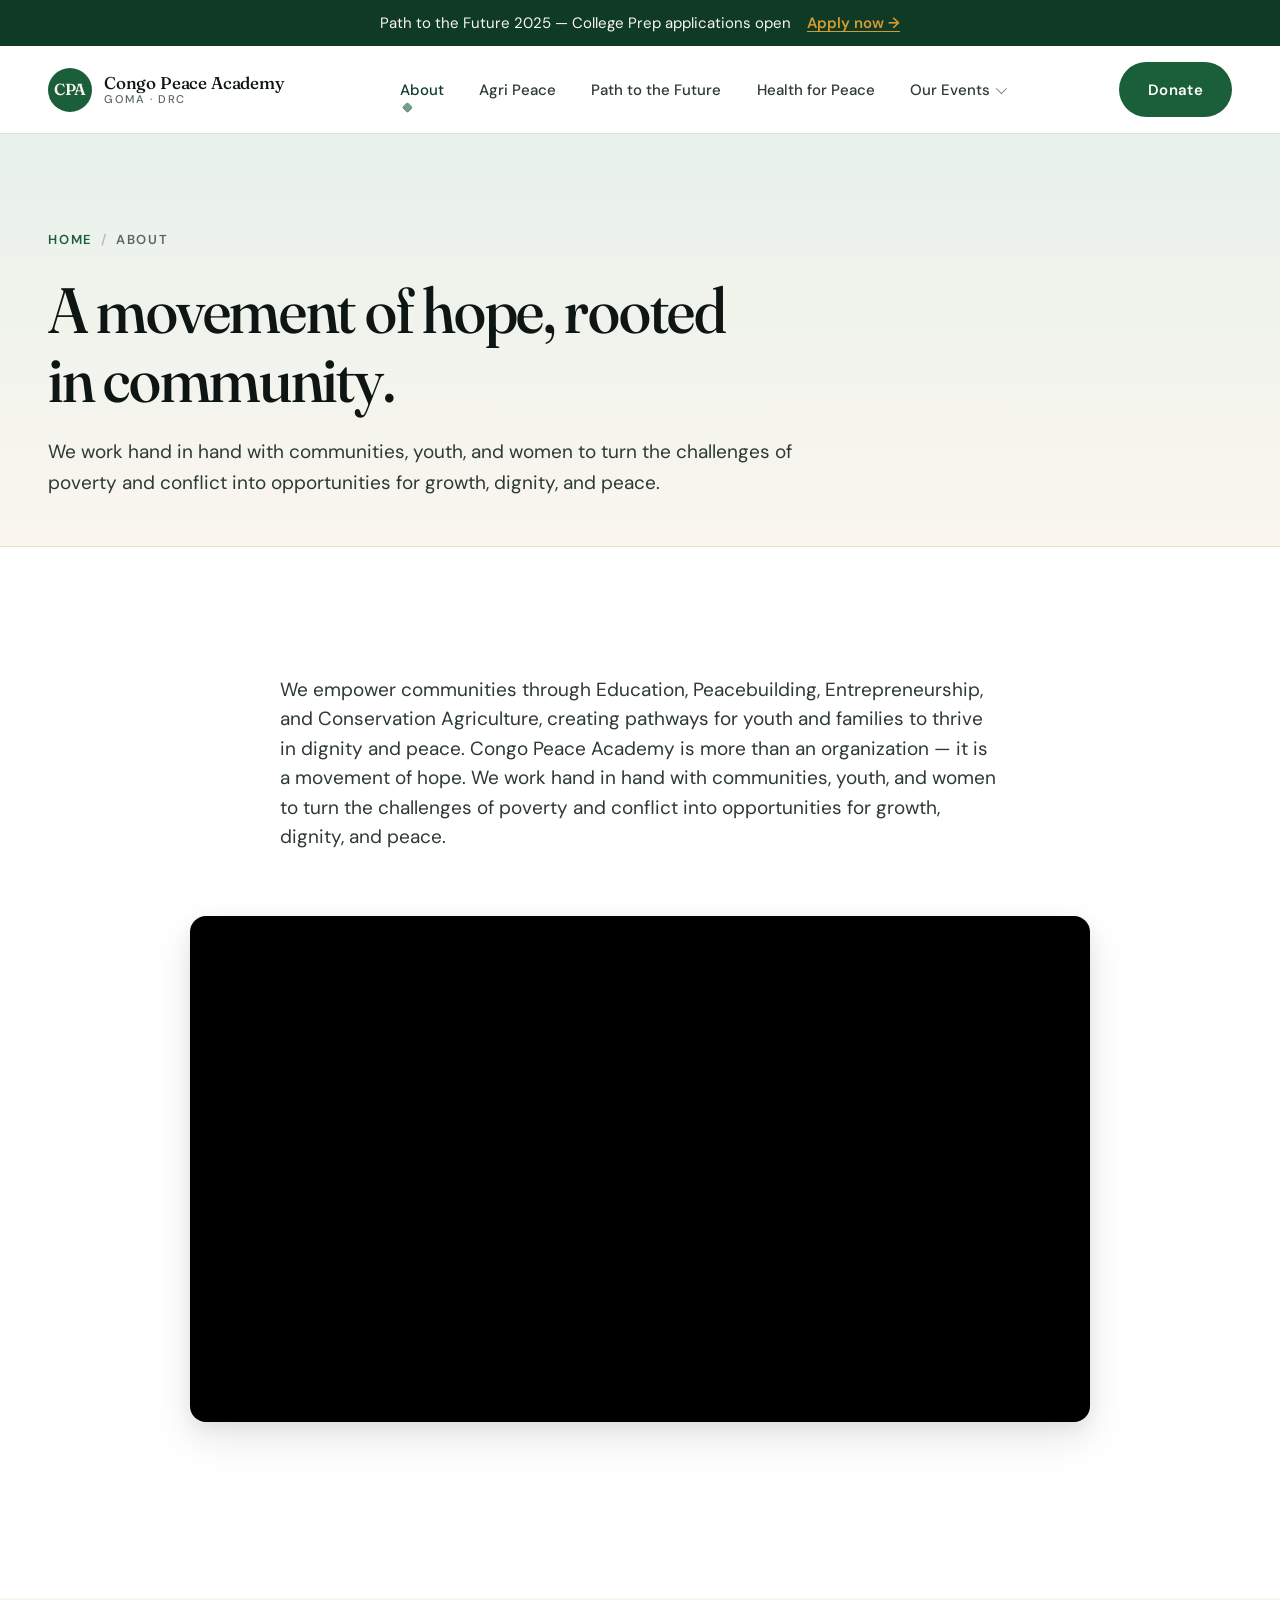
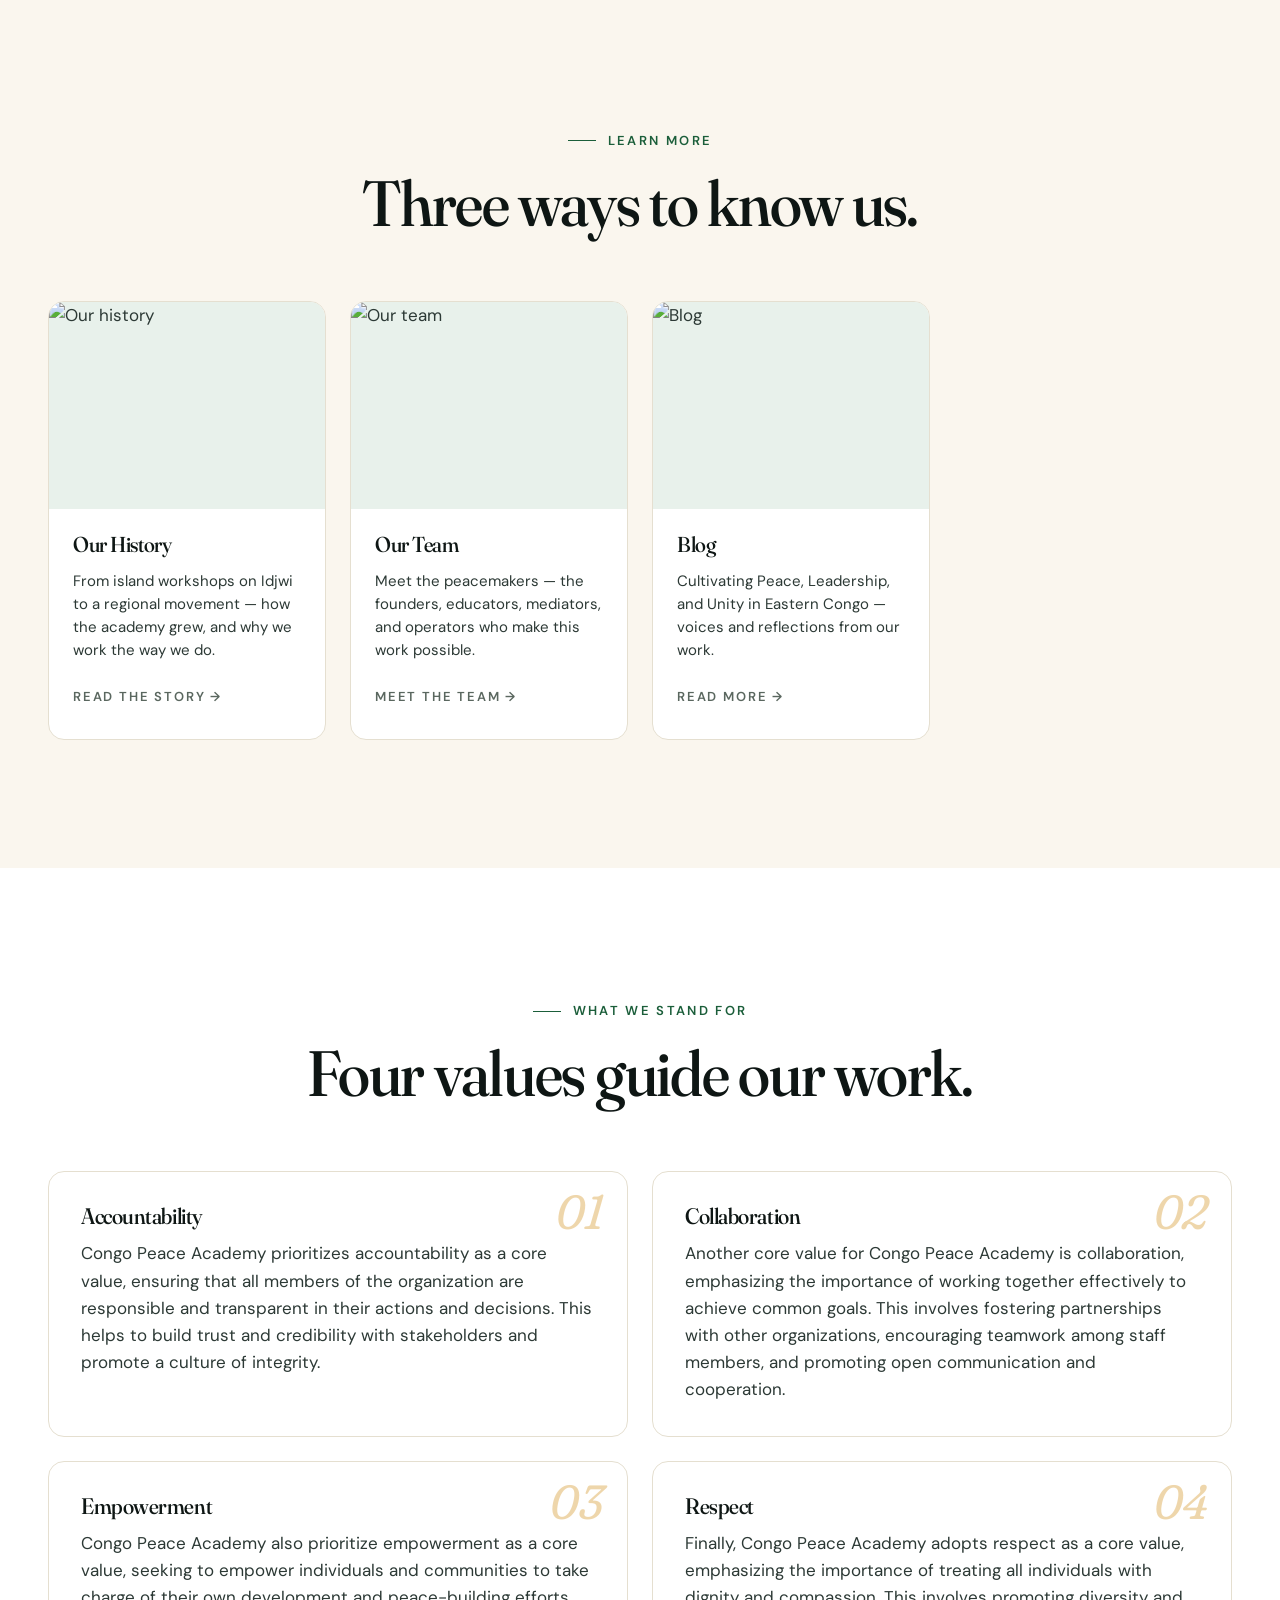
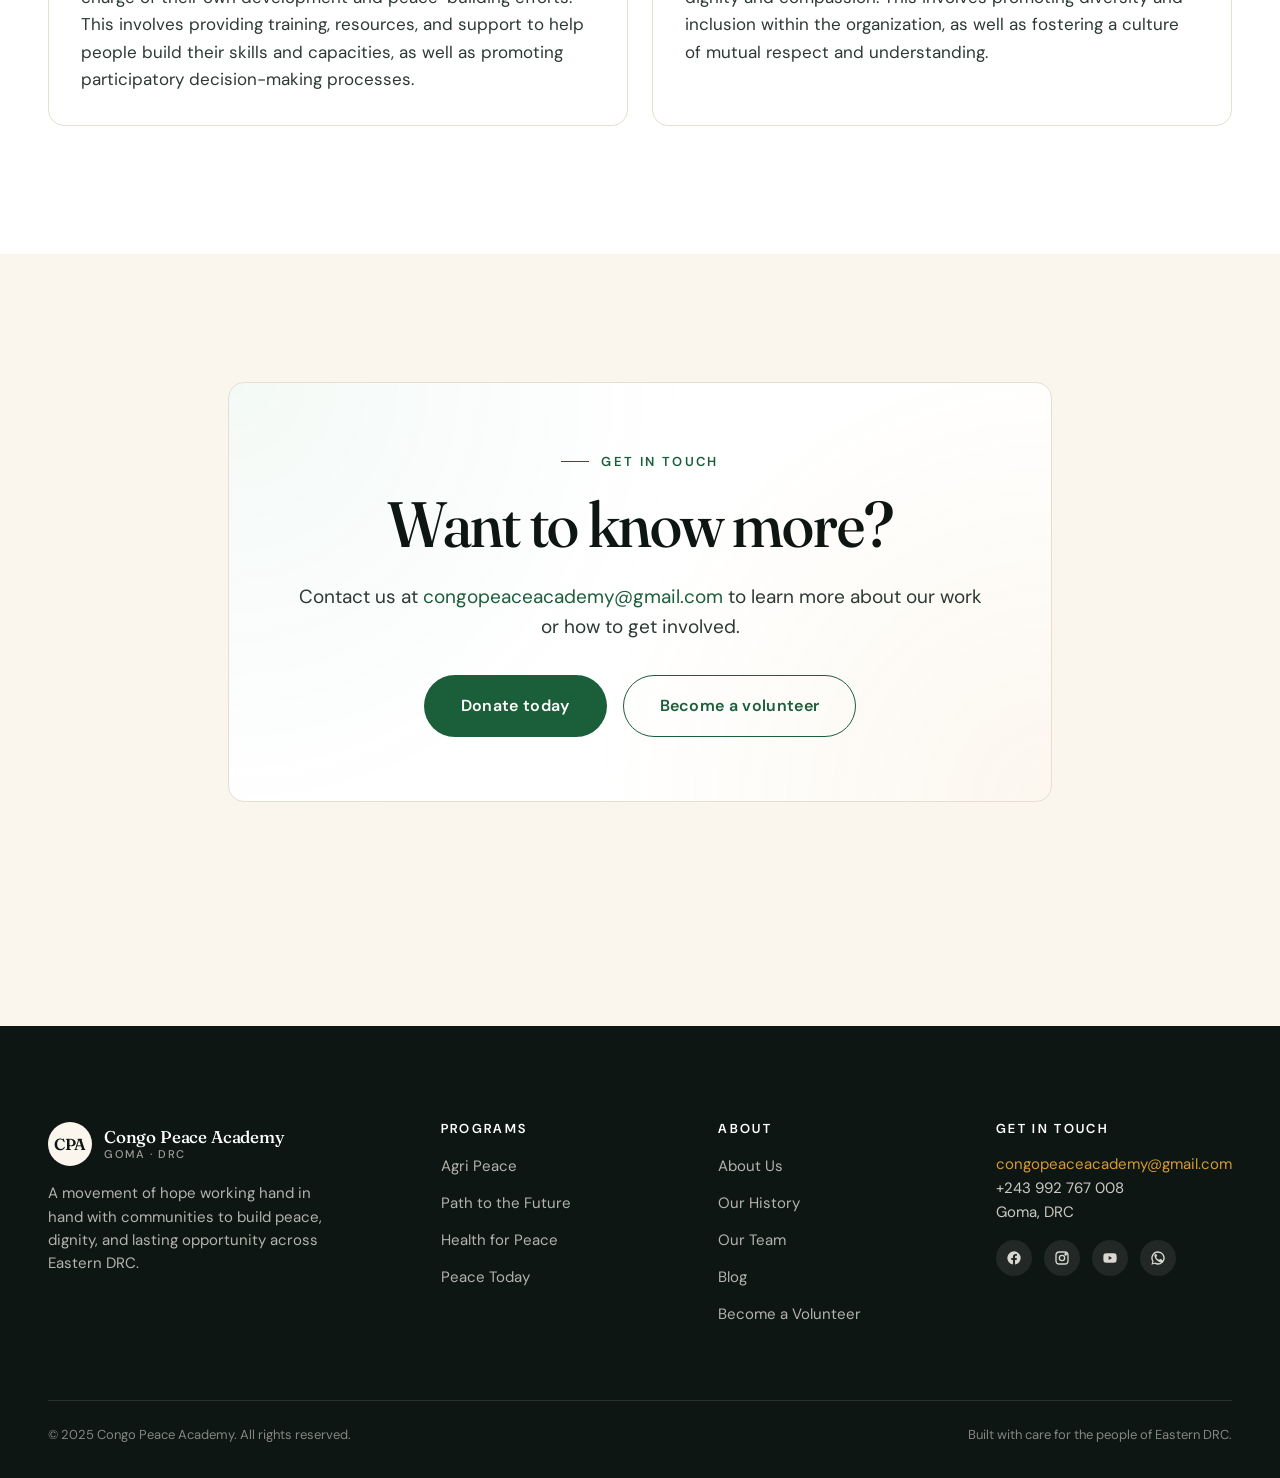
==== about/index.html @ 5befbde0 "Initial site — Congo Peace Academy 11 static HTML pages with shared design system inspired by Bridge" ====
<!DOCTYPE html>
<html lang="en">
<head>
  <meta charset="UTF-8" />
  <meta name="viewport" content="width=device-width, initial-scale=1.0" />
  <title>About — Congo Peace Academy</title>
  <meta name="description" content="Who we are: a movement of hope working hand in hand with communities in Eastern DRC." />
  <meta name="theme-color" content="#0F3B26" />

  <link rel="preconnect" href="https://fonts.googleapis.com" />
  <link rel="preconnect" href="https://fonts.gstatic.com" crossorigin />
  <link href="https://fonts.googleapis.com/css2?family=Fraunces:ital,opsz,wght,SOFT@0,9..144,300..900,30..100;1,9..144,300..900,30..100&family=DM+Sans:opsz,wght@9..40,400;9..40,500;9..40,600;9..40,700&display=swap" rel="stylesheet" />

  <link rel="stylesheet" href="../assets/css/style.css" />
  <link rel="icon" type="image/svg+xml" href="../assets/images/favicon.svg" />
</head>
<body>

<a href="#main" class="skip-link">Skip to main content</a>

<div class="banner">
  <div class="container banner-content">
    <span>Path to the Future 2025 — College Prep applications open</span>
    <a href="../path-to-the-future.html">Apply now →</a>
  </div>
</div>

<header class="site-header">
  <div class="container">
    <nav class="nav" aria-label="Primary">
      <a href="../index.html" class="brand" aria-label="Congo Peace Academy home">
        <span class="brand-mark" aria-hidden="true">CPA</span>
        <span class="brand-text">
          Congo Peace Academy
          <span class="brand-text-sub">Goma · DRC</span>
        </span>
      </a>

      <button class="nav-toggle" aria-label="Toggle navigation" aria-expanded="false" aria-controls="nav-list">
        <span class="nav-toggle-bar" aria-hidden="true"></span>
      </button>

      <ul class="nav-list" id="nav-list">
        <li class="nav-item has-sub">
          <a class="nav-link" href="index.html" aria-haspopup="true" aria-current="page">About</a>
          <ul class="subnav">
            <li><a class="subnav-link" href="index.html">About Us</a></li>
            <li><a class="subnav-link" href="our-history.html">Our History</a></li>
            <li><a class="subnav-link" href="our-team.html">Our Team</a></li>
            <li><a class="subnav-link" href="blog.html">Blog</a></li>
          </ul>
        </li>
        <li class="nav-item"><a class="nav-link" href="../agri-peace.html">Agri Peace</a></li>
        <li class="nav-item"><a class="nav-link" href="../path-to-the-future.html">Path to the Future</a></li>
        <li class="nav-item"><a class="nav-link" href="../health-for-peace.html">Health for Peace</a></li>
        <li class="nav-item has-sub">
          <a class="nav-link" href="../our-events/index.html" aria-haspopup="true">Our Events</a>
          <ul class="subnav">
            <li><a class="subnav-link" href="../our-events/index.html">All Events</a></li>
            <li><a class="subnav-link" href="../our-events/peace-today.html">Peace Today</a></li>
            <li><a class="subnav-link" href="../our-events/become-volunteers.html">Become Volunteers</a></li>
          </ul>
        </li>
      </ul>

      <div class="nav-actions">
        <a class="btn btn-primary" href="https://donorbox.org/congo-peace-academy-1-3?default_interval=o" target="_blank" rel="noopener">Donate</a>
      </div>
    </nav>
  </div>
</header>

<main id="main">

  <section class="page-hero">
    <div class="container">
      <div class="breadcrumb reveal">
        <a href="../index.html">Home</a><span class="breadcrumb-sep">/</span><span>About</span>
      </div>
      <h1 class="reveal">A movement of hope, rooted in community.</h1>
      <p class="reveal">We work hand in hand with communities, youth, and women to turn the challenges of poverty and conflict into opportunities for growth, dignity, and peace.</p>
    </div>
  </section>

  <section class="bg-paper">
    <div class="container">
      <div class="container-text">
        <p class="lede reveal">
          We empower communities through Education, Peacebuilding, Entrepreneurship, and Conservation Agriculture, creating pathways for youth and families to thrive in dignity and peace. Congo Peace Academy is more than an organization — it is a movement of hope. We work hand in hand with communities, youth, and women to turn the challenges of poverty and conflict into opportunities for growth, dignity, and peace.
        </p>
      </div>

      <div class="video-frame reveal" style="margin-top:var(--space-8)">
        <iframe
          src="https://www.youtube.com/embed/MttB6E2pA8Y"
          title="Congo Peace Academy"
          allow="accelerometer; autoplay; clipboard-write; encrypted-media; gyroscope; picture-in-picture"
          allowfullscreen
          loading="lazy"></iframe>
      </div>
    </div>
  </section>

  <!-- About sub-page cards -->
  <section class="bg-cream">
    <div class="container">
      <div class="section-header center reveal">
        <span class="eyebrow">Learn more</span>
        <h2>Three ways to know us.</h2>
      </div>

      <div class="programs">
        <a class="program-card reveal" href="our-history.html">
          <div class="program-media">
            <img src="https://lh3.googleusercontent.com/sitesv/[base64]w1280" alt="Our history" loading="lazy" />
          </div>
          <div class="program-body">
            <h3 class="program-title">Our History</h3>
            <p class="program-desc">From island workshops on Idjwi to a regional movement — how the academy grew, and why we work the way we do.</p>
            <span class="program-arrow">Read the story →</span>
          </div>
        </a>

        <a class="program-card reveal" href="our-team.html">
          <div class="program-media">
            <img src="https://lh3.googleusercontent.com/sitesv/[base64]w1280" alt="Our team" loading="lazy" />
          </div>
          <div class="program-body">
            <h3 class="program-title">Our Team</h3>
            <p class="program-desc">Meet the peacemakers — the founders, educators, mediators, and operators who make this work possible.</p>
            <span class="program-arrow">Meet the team →</span>
          </div>
        </a>

        <a class="program-card reveal" href="blog.html">
          <div class="program-media">
            <img src="https://lh3.googleusercontent.com/sitesv/[base64]w1280" alt="Blog" loading="lazy" />
          </div>
          <div class="program-body">
            <h3 class="program-title">Blog</h3>
            <p class="program-desc">Cultivating Peace, Leadership, and Unity in Eastern Congo — voices and reflections from our work.</p>
            <span class="program-arrow">Read more →</span>
          </div>
        </a>
      </div>
    </div>
  </section>

  <!-- Values -->
  <section class="bg-paper">
    <div class="container">
      <div class="section-header center reveal">
        <span class="eyebrow">What we stand for</span>
        <h2>Four values guide our work.</h2>
      </div>

      <div class="values">
        <div class="value-card reveal">
          <div class="value-num">01</div>
          <h3 class="value-title">Accountability</h3>
          <p>Congo Peace Academy prioritizes accountability as a core value, ensuring that all members of the organization are responsible and transparent in their actions and decisions. This helps to build trust and credibility with stakeholders and promote a culture of integrity.</p>
        </div>
        <div class="value-card reveal">
          <div class="value-num">02</div>
          <h3 class="value-title">Collaboration</h3>
          <p>Another core value for Congo Peace Academy is collaboration, emphasizing the importance of working together effectively to achieve common goals. This involves fostering partnerships with other organizations, encouraging teamwork among staff members, and promoting open communication and cooperation.</p>
        </div>
        <div class="value-card reveal">
          <div class="value-num">03</div>
          <h3 class="value-title">Empowerment</h3>
          <p>Congo Peace Academy also prioritize empowerment as a core value, seeking to empower individuals and communities to take charge of their own development and peace-building efforts. This involves providing training, resources, and support to help people build their skills and capacities, as well as promoting participatory decision-making processes.</p>
        </div>
        <div class="value-card reveal">
          <div class="value-num">04</div>
          <h3 class="value-title">Respect</h3>
          <p>Finally, Congo Peace Academy adopts respect as a core value, emphasizing the importance of treating all individuals with dignity and compassion. This involves promoting diversity and inclusion within the organization, as well as fostering a culture of mutual respect and understanding.</p>
        </div>
      </div>
    </div>
  </section>

  <section class="bg-cream">
    <div class="container container-narrow">
      <div class="cta-band reveal">
        <span class="eyebrow">Get in touch</span>
        <h2>Want to know more?</h2>
        <p>Contact us at <a href="mailto:congopeaceacademy@gmail.com">congopeaceacademy@gmail.com</a> to learn more about our work or how to get involved.</p>
        <div class="hero-actions" style="justify-content:center">
          <a class="btn btn-primary btn-lg" href="https://donorbox.org/congo-peace-academy-1-3?default_interval=o" target="_blank" rel="noopener">Donate today</a>
          <a class="btn btn-outline btn-lg" href="../our-events/become-volunteers.html">Become a volunteer</a>
        </div>
      </div>
    </div>
  </section>

</main>

<footer class="site-footer">
  <div class="container">
    <div class="footer-grid">
      <div class="footer-brand">
        <div class="brand" style="color:var(--paper)">
          <span class="brand-mark" aria-hidden="true">CPA</span>
          <span class="brand-text">
            Congo Peace Academy
            <span class="brand-text-sub" style="color:rgba(250,246,238,0.6)">Goma · DRC</span>
          </span>
        </div>
        <p>A movement of hope working hand in hand with communities to build peace, dignity, and lasting opportunity across Eastern DRC.</p>
      </div>
      <div>
        <h4>Programs</h4>
        <ul class="footer-list">
          <li><a href="../agri-peace.html">Agri Peace</a></li>
          <li><a href="../path-to-the-future.html">Path to the Future</a></li>
          <li><a href="../health-for-peace.html">Health for Peace</a></li>
          <li><a href="../our-events/peace-today.html">Peace Today</a></li>
        </ul>
      </div>
      <div>
        <h4>About</h4>
        <ul class="footer-list">
          <li><a href="index.html">About Us</a></li>
          <li><a href="our-history.html">Our History</a></li>
          <li><a href="our-team.html">Our Team</a></li>
          <li><a href="blog.html">Blog</a></li>
          <li><a href="../our-events/become-volunteers.html">Become a Volunteer</a></li>
        </ul>
      </div>
      <div>
        <h4>Get in touch</h4>
        <div class="footer-contact">
          <p style="color:rgba(250,246,238,0.8);max-width:none;margin-bottom:1rem">
            <a href="mailto:congopeaceacademy@gmail.com">congopeaceacademy@gmail.com</a><br />
            +243 992 767 008<br />
            Goma, DRC
          </p>
        </div>
        <div class="socials">
          <a href="https://web.facebook.com/congopeaceacademy" target="_blank" rel="noopener" aria-label="Facebook"><svg viewBox="0 0 24 24" fill="currentColor"><path d="M22 12a10 10 0 1 0-11.56 9.88v-6.99H7.9V12h2.54V9.8c0-2.51 1.49-3.89 3.78-3.89 1.09 0 2.24.2 2.24.2v2.46h-1.26c-1.24 0-1.63.77-1.63 1.56V12h2.77l-.44 2.89h-2.33v6.99A10 10 0 0 0 22 12z"/></svg></a>
          <a href="https://www.instagram.com/congopeaceacademy/" target="_blank" rel="noopener" aria-label="Instagram"><svg viewBox="0 0 24 24" fill="none" stroke="currentColor" stroke-width="2"><rect x="3" y="3" width="18" height="18" rx="5"/><circle cx="12" cy="12" r="4"/><circle cx="17.5" cy="6.5" r="1" fill="currentColor"/></svg></a>
          <a href="https://youtu.be/6_g-ZvBbn6o" target="_blank" rel="noopener" aria-label="YouTube"><svg viewBox="0 0 24 24" fill="currentColor"><path d="M21.58 7.19a2.5 2.5 0 0 0-1.76-1.77C18.25 5 12 5 12 5s-6.25 0-7.82.42A2.5 2.5 0 0 0 2.42 7.2 26.06 26.06 0 0 0 2 12a26.06 26.06 0 0 0 .42 4.81 2.5 2.5 0 0 0 1.76 1.77C5.75 19 12 19 12 19s6.25 0 7.82-.42a2.5 2.5 0 0 0 1.76-1.77A26.06 26.06 0 0 0 22 12a26.06 26.06 0 0 0-.42-4.81zM10 15.02V8.98L15.2 12 10 15.02z"/></svg></a>
          <a href="https://chat.whatsapp.com/JzBHcnJe77zBzk28pUauEM" target="_blank" rel="noopener" aria-label="WhatsApp"><svg viewBox="0 0 24 24" fill="currentColor"><path d="M17.5 14.4l-2-1c-.3-.1-.5-.1-.7.1l-.9 1.1c-.2.2-.4.3-.7.1a8 8 0 0 1-3.9-3.9c-.2-.3-.1-.5.1-.7l1.1-.9c.2-.2.2-.4.1-.7l-1-2c-.1-.3-.5-.5-.8-.4l-1.8.6c-.3.1-.5.4-.5.7.1 3 1.5 5.8 3.7 8 2.2 2.2 5 3.6 8 3.7.3 0 .6-.2.7-.5l.6-1.8c.1-.3-.1-.7-.4-.8z"/><path d="M12 2A10 10 0 0 0 3.5 17.3L2 22l4.8-1.5A10 10 0 1 0 12 2zm0 18a8 8 0 0 1-4.1-1.1l-.3-.2-3.1 1 1-3-.2-.3A8 8 0 1 1 12 20z"/></svg></a>
        </div>
      </div>
    </div>
    <div class="footer-bottom">
      <span>© 2025 Congo Peace Academy. All rights reserved.</span>
      <span>Built with care for the people of Eastern DRC.</span>
    </div>
  </div>
</footer>

<script src="../assets/js/main.js"></script>
</body>
</html>
---- assets/css/style.css ----
/* =====================================================================
   Congo Peace Academy — Design System
   ===================================================================== */

:root {
  /* Brand colors — forest greens grounded in CPA's identity, with warm amber accent */
  --green-deep: #0F3B26;
  --green: #1B5E3A;
  --green-mid: #2A7A4F;
  --green-bright: #3FA06A;
  --green-soft: #E8F1EB;

  --amber: #D69A30;
  --amber-deep: #A87324;
  --amber-soft: #FAEFD7;

  --red-flag: #B71C1C;     /* DRC flag red, used sparingly */
  --blue-flag: #0E5BA8;    /* DRC flag blue, used sparingly */

  --cream: #FAF6EE;
  --paper: #FFFFFF;
  --ink: #0E1614;
  --slate-900: #1F2724;
  --slate-700: #2C3935;
  --slate-500: #5A675F;
  --slate-400: #7E8B82;
  --slate-300: #B5BCB5;
  --border: #E5DFD0;
  --border-soft: #EFEBE0;

  /* Typography */
  --font-display: "Fraunces", "Source Serif Pro", Georgia, serif;
  --font-body: "DM Sans", "Inter", system-ui, -apple-system, sans-serif;
  --font-mono: "JetBrains Mono", "SFMono-Regular", Consolas, monospace;

  /* Type scale */
  --fs-mega: clamp(3rem, 7vw, 6.5rem);
  --fs-display: clamp(2.25rem, 5vw, 4.5rem);
  --fs-h1: clamp(2rem, 4vw, 3.25rem);
  --fs-h2: clamp(1.625rem, 3vw, 2.5rem);
  --fs-h3: clamp(1.25rem, 2vw, 1.625rem);
  --fs-h4: 1.125rem;
  --fs-body-lg: 1.1875rem;
  --fs-body: 1.0625rem;
  --fs-small: 0.9375rem;
  --fs-tiny: 0.8125rem;

  /* Spacing */
  --space-1: 0.25rem;
  --space-2: 0.5rem;
  --space-3: 0.75rem;
  --space-4: 1rem;
  --space-5: 1.5rem;
  --space-6: 2rem;
  --space-7: 3rem;
  --space-8: 4rem;
  --space-9: 6rem;
  --space-10: 8rem;

  /* Layout */
  --container-max: 1280px;
  --container-narrow: 920px;
  --container-text: 720px;

  /* Effects */
  --radius-sm: 4px;
  --radius: 8px;
  --radius-lg: 16px;
  --radius-pill: 999px;

  --shadow-sm: 0 1px 2px rgba(15, 22, 20, 0.04), 0 1px 3px rgba(15, 22, 20, 0.06);
  --shadow: 0 4px 12px rgba(15, 22, 20, 0.06), 0 2px 4px rgba(15, 22, 20, 0.04);
  --shadow-lg: 0 16px 40px rgba(15, 22, 20, 0.10), 0 6px 16px rgba(15, 22, 20, 0.06);

  --ease: cubic-bezier(0.22, 1, 0.36, 1);
  --ease-snappy: cubic-bezier(0.4, 0, 0.2, 1);
}

/* =====================================================================
   Reset & base
   ===================================================================== */
*, *::before, *::after { box-sizing: border-box; }

html {
  scroll-behavior: smooth;
  -webkit-text-size-adjust: 100%;
}

body {
  margin: 0;
  font-family: var(--font-body);
  font-size: var(--fs-body);
  line-height: 1.6;
  color: var(--slate-700);
  background: var(--cream);
  -webkit-font-smoothing: antialiased;
  -moz-osx-font-smoothing: grayscale;
  text-rendering: optimizeLegibility;
}

img, video {
  max-width: 100%;
  height: auto;
  display: block;
}

a {
  color: var(--green);
  text-decoration: none;
  transition: color 200ms var(--ease);
}
a:hover { color: var(--green-deep); }

button {
  font-family: inherit;
  cursor: pointer;
  border: none;
  background: none;
  padding: 0;
}

::selection {
  background: var(--green);
  color: var(--cream);
}

/* =====================================================================
   Typography
   ===================================================================== */
h1, h2, h3, h4, h5, h6 {
  font-family: var(--font-display);
  font-weight: 500;
  font-variation-settings: "opsz" 96, "SOFT" 30;
  color: var(--ink);
  line-height: 1.08;
  letter-spacing: -0.02em;
  margin: 0 0 var(--space-5);
}

h1 { font-size: var(--fs-h1); }
h2 { font-size: var(--fs-h2); }
h3 { font-size: var(--fs-h3); letter-spacing: -0.015em; }
h4 { font-size: var(--fs-h4); letter-spacing: -0.01em; font-weight: 600; }

p {
  margin: 0 0 1.25em;
  max-width: 68ch;
}

.display {
  font-family: var(--font-display);
  font-size: var(--fs-display);
  font-weight: 400;
  font-variation-settings: "opsz" 144, "SOFT" 30;
  line-height: 1.02;
  letter-spacing: -0.03em;
  color: var(--ink);
}

.mega {
  font-family: var(--font-display);
  font-size: var(--fs-mega);
  font-weight: 400;
  font-variation-settings: "opsz" 144, "SOFT" 30;
  line-height: 0.96;
  letter-spacing: -0.045em;
  color: var(--ink);
}

.eyebrow {
  font-family: var(--font-body);
  font-size: var(--fs-tiny);
  font-weight: 600;
  text-transform: uppercase;
  letter-spacing: 0.18em;
  color: var(--green);
  margin: 0 0 var(--space-4);
  display: inline-block;
}

.eyebrow::before {
  content: "";
  display: inline-block;
  width: 28px;
  height: 1px;
  background: var(--green);
  vertical-align: middle;
  margin-right: var(--space-3);
  transform: translateY(-1px);
}

.lede {
  font-size: var(--fs-body-lg);
  line-height: 1.55;
  color: var(--slate-700);
}

/* =====================================================================
   Layout primitives
   ===================================================================== */
.container {
  width: 100%;
  max-width: var(--container-max);
  margin: 0 auto;
  padding-left: var(--space-5);
  padding-right: var(--space-5);
}
@media (min-width: 768px) {
  .container { padding-left: var(--space-7); padding-right: var(--space-7); }
}

.container-narrow {
  max-width: var(--container-narrow);
  margin-left: auto;
  margin-right: auto;
}

.container-text {
  max-width: var(--container-text);
  margin-left: auto;
  margin-right: auto;
}

section { padding: var(--space-9) 0; }
@media (min-width: 768px) { section { padding: var(--space-10) 0; } }

.section-tight { padding: var(--space-8) 0; }

.text-center { text-align: center; }
.text-balance { text-wrap: balance; }
.text-pretty { text-wrap: pretty; }

/* Backgrounds */
.bg-paper { background: var(--paper); }
.bg-cream { background: var(--cream); }
.bg-green { background: var(--green-deep); color: var(--cream); }
.bg-green h1, .bg-green h2, .bg-green h3, .bg-green h4 { color: var(--paper); }
.bg-green-soft { background: var(--green-soft); }
.bg-amber-soft { background: var(--amber-soft); }

/* =====================================================================
   Buttons
   ===================================================================== */
.btn {
  display: inline-flex;
  align-items: center;
  gap: var(--space-3);
  padding: 0.9rem 1.75rem;
  font-family: var(--font-body);
  font-size: var(--fs-small);
  font-weight: 600;
  letter-spacing: 0.02em;
  border-radius: var(--radius-pill);
  transition: all 220ms var(--ease);
  white-space: nowrap;
  border: 1.5px solid transparent;
  cursor: pointer;
}

.btn-primary {
  background: var(--green);
  color: var(--paper);
}
.btn-primary:hover {
  background: var(--green-deep);
  color: var(--paper);
  transform: translateY(-1px);
  box-shadow: var(--shadow);
}

.btn-accent {
  background: var(--amber);
  color: var(--ink);
}
.btn-accent:hover {
  background: var(--amber-deep);
  color: var(--paper);
  transform: translateY(-1px);
  box-shadow: var(--shadow);
}

.btn-outline {
  background: transparent;
  color: var(--green);
  border-color: var(--green);
}
.btn-outline:hover {
  background: var(--green);
  color: var(--paper);
}

.btn-ghost {
  background: transparent;
  color: var(--ink);
  padding-left: 0;
  padding-right: 0;
}
.btn-ghost:hover { color: var(--green); }

.btn-ghost::after {
  content: "→";
  transition: transform 220ms var(--ease);
  display: inline-block;
}
.btn-ghost:hover::after { transform: translateX(4px); }

.btn-lg { padding: 1.1rem 2.25rem; font-size: 1rem; }

/* =====================================================================
   Top announcement banner
   ===================================================================== */
.banner {
  background: var(--green-deep);
  color: var(--cream);
  padding: 0.7rem 0;
  font-size: var(--fs-small);
  text-align: center;
}
.banner a {
  color: var(--amber);
  font-weight: 600;
  text-decoration: underline;
  text-underline-offset: 3px;
  text-decoration-thickness: 1px;
}
.banner a:hover { color: var(--cream); }
.banner-content {
  display: flex;
  align-items: center;
  justify-content: center;
  gap: var(--space-4);
  flex-wrap: wrap;
}

/* =====================================================================
   Site header / nav
   ===================================================================== */
.site-header {
  position: sticky;
  top: 0;
  z-index: 50;
  background: var(--paper);
  border-bottom: 1px solid var(--border);
  backdrop-filter: blur(20px) saturate(180%);
  -webkit-backdrop-filter: blur(20px) saturate(180%);
}

.nav {
  display: flex;
  align-items: center;
  justify-content: space-between;
  padding: 1rem 0;
  gap: var(--space-5);
}

.brand {
  display: flex;
  align-items: center;
  gap: var(--space-3);
  font-family: var(--font-display);
  font-size: 1.0625rem;
  font-weight: 500;
  color: var(--ink);
  line-height: 1.1;
  letter-spacing: -0.01em;
  flex-shrink: 0;
}
.brand:hover { color: var(--green); }

.brand-mark {
  width: 44px;
  height: 44px;
  display: grid;
  place-items: center;
  background: var(--green);
  color: var(--cream);
  border-radius: 50%;
  font-family: var(--font-display);
  font-weight: 600;
  font-size: 1rem;
  letter-spacing: -0.04em;
  flex-shrink: 0;
}

.brand-text {
  display: flex;
  flex-direction: column;
}
.brand-text-sub {
  font-size: 0.7rem;
  font-family: var(--font-body);
  font-weight: 500;
  letter-spacing: 0.14em;
  text-transform: uppercase;
  color: var(--slate-500);
  margin-top: 1px;
}

.nav-list {
  list-style: none;
  display: flex;
  align-items: center;
  gap: var(--space-2);
  margin: 0;
  padding: 0;
}

.nav-item { position: relative; }

.nav-link {
  display: inline-flex;
  align-items: center;
  gap: 4px;
  padding: 0.6rem 0.85rem;
  color: var(--slate-700);
  font-size: var(--fs-small);
  font-weight: 500;
  border-radius: var(--radius-sm);
  transition: color 180ms var(--ease);
}
.nav-link:hover, .nav-link[aria-current="page"] { color: var(--green-deep); }
.nav-link[aria-current="page"]::after {
  content: "";
  position: absolute;
  bottom: -2px;
  left: 0.85rem;
  right: 0.85rem;
  height: 2px;
  background: var(--green);
  border-radius: 2px;
}

.nav-item.has-sub > .nav-link::after {
  content: "";
  display: inline-block;
  width: 8px;
  height: 8px;
  margin-left: 2px;
  border-right: 1.5px solid currentColor;
  border-bottom: 1.5px solid currentColor;
  transform: rotate(45deg) translateY(-2px);
  opacity: 0.6;
  transition: transform 180ms var(--ease);
}
.nav-item.has-sub:hover > .nav-link::after,
.nav-item.has-sub:focus-within > .nav-link::after {
  transform: rotate(-135deg) translateY(0);
  opacity: 1;
}

.subnav {
  position: absolute;
  top: calc(100% + 6px);
  left: -8px;
  min-width: 220px;
  background: var(--paper);
  border: 1px solid var(--border);
  border-radius: var(--radius);
  padding: var(--space-3);
  list-style: none;
  margin: 0;
  box-shadow: var(--shadow-lg);
  opacity: 0;
  visibility: hidden;
  transform: translateY(-4px);
  transition: opacity 180ms var(--ease), transform 180ms var(--ease), visibility 180ms;
}
.nav-item.has-sub:hover .subnav,
.nav-item.has-sub:focus-within .subnav {
  opacity: 1;
  visibility: visible;
  transform: translateY(0);
}
.subnav-link {
  display: block;
  padding: 0.55rem 0.75rem;
  font-size: var(--fs-small);
  color: var(--slate-700);
  border-radius: var(--radius-sm);
  font-weight: 500;
}
.subnav-link:hover {
  background: var(--green-soft);
  color: var(--green-deep);
}

.nav-actions {
  display: flex;
  align-items: center;
  gap: var(--space-3);
}

.nav-toggle {
  display: none;
  width: 44px;
  height: 44px;
  align-items: center;
  justify-content: center;
  border-radius: var(--radius-sm);
  color: var(--ink);
}
.nav-toggle:hover { background: var(--green-soft); }
.nav-toggle-bar {
  width: 22px;
  height: 2px;
  background: currentColor;
  position: relative;
  transition: all 220ms var(--ease);
}
.nav-toggle-bar::before,
.nav-toggle-bar::after {
  content: "";
  position: absolute;
  left: 0;
  width: 22px;
  height: 2px;
  background: currentColor;
  transition: all 220ms var(--ease);
}
.nav-toggle-bar::before { top: -7px; }
.nav-toggle-bar::after { top: 7px; }
.nav-toggle[aria-expanded="true"] .nav-toggle-bar { background: transparent; }
.nav-toggle[aria-expanded="true"] .nav-toggle-bar::before { top: 0; transform: rotate(45deg); }
.nav-toggle[aria-expanded="true"] .nav-toggle-bar::after { top: 0; transform: rotate(-45deg); }

@media (max-width: 1024px) {
  .nav-list {
    position: fixed;
    top: 0;
    right: 0;
    bottom: 0;
    width: min(360px, 88vw);
    background: var(--paper);
    flex-direction: column;
    align-items: flex-start;
    padding: 5rem var(--space-6) var(--space-6);
    gap: 0;
    overflow-y: auto;
    transform: translateX(100%);
    transition: transform 280ms var(--ease);
    box-shadow: var(--shadow-lg);
    border-left: 1px solid var(--border);
  }
  .nav-list[data-open="true"] { transform: translateX(0); }
  .nav-item { width: 100%; border-bottom: 1px solid var(--border-soft); }
  .nav-item:last-child { border-bottom: none; }
  .nav-link {
    padding: 1rem 0;
    width: 100%;
    font-size: 1.05rem;
  }
  .subnav {
    position: static;
    opacity: 1;
    visibility: visible;
    transform: none;
    box-shadow: none;
    border: none;
    padding: 0 0 var(--space-4) var(--space-5);
    background: transparent;
  }
  .subnav-link { padding: 0.55rem 0; }
  .nav-item.has-sub > .nav-link::after { display: none; }
  .nav-toggle { display: inline-flex; }
}

/* =====================================================================
   Hero
   ===================================================================== */
.hero {
  position: relative;
  padding: var(--space-9) 0 var(--space-10);
  background: linear-gradient(180deg, var(--cream) 0%, var(--paper) 100%);
  overflow: hidden;
}

.hero-inner {
  display: grid;
  grid-template-columns: 1fr;
  gap: var(--space-8);
  align-items: center;
}
@media (min-width: 980px) {
  .hero-inner {
    grid-template-columns: 1.05fr 1fr;
    gap: var(--space-9);
  }
}

.hero-tagline {
  font-family: var(--font-display);
  font-size: clamp(2.5rem, 6vw, 5.25rem);
  font-weight: 400;
  font-variation-settings: "opsz" 144, "SOFT" 30;
  line-height: 0.98;
  letter-spacing: -0.04em;
  color: var(--ink);
  margin: 0 0 var(--space-5);
}
.hero-tagline em {
  font-style: italic;
  color: var(--green);
  font-variation-settings: "opsz" 144, "SOFT" 100;
}

.hero-lede {
  font-size: var(--fs-body-lg);
  line-height: 1.55;
  color: var(--slate-700);
  max-width: 52ch;
  margin-bottom: var(--space-6);
}

.hero-actions {
  display: flex;
  flex-wrap: wrap;
  gap: var(--space-4);
}

.hero-media {
  position: relative;
}
.hero-media-frame {
  aspect-ratio: 4/5;
  width: 100%;
  border-radius: var(--radius-lg);
  overflow: hidden;
  background: var(--green-soft);
  position: relative;
  box-shadow: var(--shadow-lg);
}
.hero-media-frame img {
  width: 100%;
  height: 100%;
  object-fit: cover;
}

.hero-badge {
  position: absolute;
  bottom: -24px;
  left: -24px;
  background: var(--paper);
  border: 1px solid var(--border);
  border-radius: var(--radius);
  padding: var(--space-4) var(--space-5);
  box-shadow: var(--shadow);
  max-width: 260px;
}
.hero-badge-num {
  font-family: var(--font-display);
  font-size: 2.5rem;
  font-weight: 500;
  color: var(--green);
  line-height: 1;
  letter-spacing: -0.03em;
}
.hero-badge-label {
  font-size: var(--fs-tiny);
  color: var(--slate-500);
  text-transform: uppercase;
  letter-spacing: 0.1em;
  font-weight: 600;
  margin-top: 4px;
}

@media (max-width: 980px) {
  .hero-badge { position: static; margin-top: var(--space-5); max-width: none; }
}

/* Hero ornament — subtle decorative elements */
.hero::before {
  content: "";
  position: absolute;
  top: 0;
  right: -10%;
  width: 60vw;
  height: 60vw;
  max-width: 800px;
  max-height: 800px;
  background: radial-gradient(circle at center, rgba(63, 160, 106, 0.06), transparent 60%);
  pointer-events: none;
  z-index: 0;
}
.hero > * { position: relative; z-index: 1; }

/* =====================================================================
   Section header / intros
   ===================================================================== */
.section-header {
  max-width: 760px;
  margin-bottom: var(--space-8);
}
.section-header.center { margin-left: auto; margin-right: auto; text-align: center; }
.section-header h2 { font-size: var(--fs-display); margin-bottom: var(--space-4); }
.section-header p { font-size: var(--fs-body-lg); color: var(--slate-700); }

/* =====================================================================
   Mission / pillars
   ===================================================================== */
.mission {
  padding: var(--space-10) 0;
  background: var(--paper);
}
.mission-statement {
  max-width: 24ch;
  margin: 0 auto;
  text-align: center;
}

.pillars {
  display: grid;
  grid-template-columns: 1fr;
  gap: var(--space-5);
  margin-top: var(--space-8);
  border-top: 1px solid var(--border);
  padding-top: var(--space-8);
}
@media (min-width: 720px) {
  .pillars { grid-template-columns: repeat(3, 1fr); }
}

.pillar {
  text-align: center;
}
.pillar-num {
  font-family: var(--font-display);
  font-size: 0.95rem;
  font-style: italic;
  color: var(--green);
  letter-spacing: 0.05em;
  margin-bottom: var(--space-3);
  font-variation-settings: "opsz" 9, "SOFT" 100;
}
.pillar-title {
  font-family: var(--font-display);
  font-size: clamp(1.5rem, 2.5vw, 2rem);
  color: var(--ink);
  letter-spacing: -0.02em;
}

/* =====================================================================
   Strategy / split sections
   ===================================================================== */
.split {
  display: grid;
  grid-template-columns: 1fr;
  gap: var(--space-7);
  align-items: center;
}
@media (min-width: 880px) {
  .split { grid-template-columns: 1fr 1fr; gap: var(--space-9); }
  .split.split-narrow { grid-template-columns: 0.9fr 1.1fr; }
  .split.reverse > :first-child { order: 2; }
}

.split-media {
  border-radius: var(--radius-lg);
  overflow: hidden;
  aspect-ratio: 4/3;
  background: var(--green-soft);
  box-shadow: var(--shadow);
}
.split-media img { width: 100%; height: 100%; object-fit: cover; }

.split-content h2 { margin-bottom: var(--space-5); }
.split-content p { font-size: var(--fs-body-lg); line-height: 1.55; }

/* =====================================================================
   Programs grid (Areas of Impact)
   ===================================================================== */
.programs {
  display: grid;
  grid-template-columns: 1fr;
  gap: var(--space-5);
}
@media (min-width: 640px) { .programs { grid-template-columns: repeat(2, 1fr); } }
@media (min-width: 980px) { .programs { grid-template-columns: repeat(4, 1fr); } }

.program-card {
  background: var(--paper);
  border: 1px solid var(--border);
  border-radius: var(--radius-lg);
  overflow: hidden;
  display: flex;
  flex-direction: column;
  transition: all 280ms var(--ease);
  text-decoration: none;
  color: inherit;
}
.program-card:hover {
  transform: translateY(-6px);
  box-shadow: var(--shadow-lg);
  border-color: var(--green-mid);
}
.program-card:hover .program-arrow { transform: translateX(4px); color: var(--green); }

.program-media {
  aspect-ratio: 4/3;
  background: var(--green-soft);
  overflow: hidden;
  position: relative;
}
.program-media img {
  width: 100%; height: 100%; object-fit: cover;
  transition: transform 600ms var(--ease);
}
.program-card:hover .program-media img { transform: scale(1.04); }

.program-body {
  padding: var(--space-5) var(--space-5) var(--space-6);
  display: flex;
  flex-direction: column;
  flex: 1;
}
.program-icon {
  width: 48px;
  height: 48px;
  display: grid;
  place-items: center;
  background: var(--green-soft);
  color: var(--green-deep);
  border-radius: 50%;
  margin-bottom: var(--space-4);
  margin-top: -36px;
  border: 4px solid var(--paper);
  position: relative;
  z-index: 2;
}
.program-icon svg { width: 22px; height: 22px; }

.program-title {
  font-family: var(--font-display);
  font-size: 1.35rem;
  letter-spacing: -0.02em;
  color: var(--ink);
  margin-bottom: var(--space-3);
  line-height: 1.15;
}
.program-desc {
  color: var(--slate-700);
  font-size: var(--fs-small);
  line-height: 1.55;
  margin-bottom: var(--space-5);
  flex: 1;
}
.program-arrow {
  font-size: var(--fs-tiny);
  font-weight: 600;
  text-transform: uppercase;
  letter-spacing: 0.14em;
  color: var(--slate-500);
  transition: all 220ms var(--ease);
  display: inline-flex;
  align-items: center;
  gap: 0.4rem;
}

/* =====================================================================
   Stats / impact numbers
   ===================================================================== */
.stats-band {
  background: var(--green-deep);
  color: var(--cream);
  padding: var(--space-9) 0;
  position: relative;
  overflow: hidden;
}
.stats-band::before,
.stats-band::after {
  content: "";
  position: absolute;
  border-radius: 50%;
  pointer-events: none;
}
.stats-band::before {
  width: 540px; height: 540px;
  top: -200px; right: -200px;
  background: radial-gradient(circle, rgba(214, 154, 48, 0.12), transparent 65%);
}
.stats-band::after {
  width: 480px; height: 480px;
  bottom: -240px; left: -180px;
  background: radial-gradient(circle, rgba(63, 160, 106, 0.18), transparent 65%);
}
.stats-band > * { position: relative; }

.stats-band .section-header h2 { color: var(--paper); }
.stats-band .section-header p { color: rgba(250, 246, 238, 0.78); }

.stats-grid {
  display: grid;
  grid-template-columns: repeat(2, 1fr);
  gap: var(--space-6) var(--space-5);
}
@media (min-width: 720px) { .stats-grid { grid-template-columns: repeat(4, 1fr); } }

.stat {
  text-align: center;
}
.stat-num {
  font-family: var(--font-display);
  font-size: clamp(2.5rem, 5vw, 4rem);
  font-weight: 400;
  font-variation-settings: "opsz" 144, "SOFT" 30;
  line-height: 0.95;
  letter-spacing: -0.04em;
  color: var(--amber);
  margin-bottom: var(--space-3);
}
.stat-num::before {
  content: "";
  display: block;
  width: 32px;
  height: 1px;
  background: var(--amber);
  margin: 0 auto var(--space-4);
  opacity: 0.6;
}
.stat-label {
  font-size: var(--fs-small);
  line-height: 1.45;
  color: rgba(250, 246, 238, 0.85);
  max-width: 26ch;
  margin: 0 auto;
}

/* =====================================================================
   Quote / pull section
   ===================================================================== */
.pullquote {
  padding: var(--space-9) 0;
  background: var(--cream);
  position: relative;
}
.pullquote-text {
  font-family: var(--font-display);
  font-size: clamp(1.5rem, 3.2vw, 2.5rem);
  font-weight: 400;
  font-variation-settings: "opsz" 144, "SOFT" 100;
  font-style: italic;
  line-height: 1.18;
  letter-spacing: -0.02em;
  color: var(--ink);
  text-align: center;
  max-width: 26ch;
  margin: 0 auto;
}
.pullquote-text strong {
  font-weight: 400;
  background: linear-gradient(transparent 62%, rgba(214, 154, 48, 0.3) 62%);
  padding: 0 0.08em;
}
.pullquote-attribution {
  display: block;
  text-align: center;
  margin-top: var(--space-6);
  font-family: var(--font-body);
  font-size: var(--fs-tiny);
  font-style: normal;
  text-transform: uppercase;
  letter-spacing: 0.18em;
  font-weight: 600;
  color: var(--slate-500);
}

/* =====================================================================
   Team grid
   ===================================================================== */
.team-grid {
  display: grid;
  grid-template-columns: 1fr;
  gap: var(--space-7) var(--space-6);
}
@media (min-width: 640px) { .team-grid { grid-template-columns: repeat(2, 1fr); } }
@media (min-width: 980px) { .team-grid { grid-template-columns: repeat(3, 1fr); } }

.team-card {
  background: var(--paper);
  border-radius: var(--radius-lg);
  overflow: hidden;
  border: 1px solid var(--border);
}
.team-photo {
  aspect-ratio: 4/5;
  background: var(--green-soft);
  overflow: hidden;
}
.team-photo img { width: 100%; height: 100%; object-fit: cover; }

.team-body { padding: var(--space-5) var(--space-5) var(--space-6); }
.team-name {
  font-family: var(--font-display);
  font-size: 1.25rem;
  letter-spacing: -0.015em;
  color: var(--ink);
  margin-bottom: 4px;
}
.team-role {
  font-size: var(--fs-tiny);
  font-weight: 600;
  text-transform: uppercase;
  letter-spacing: 0.14em;
  color: var(--green);
  margin-bottom: var(--space-4);
}
.team-bio {
  font-size: var(--fs-small);
  line-height: 1.6;
  color: var(--slate-700);
  margin: 0;
  max-width: none;
}

/* =====================================================================
   Profile (featured leader) — for our-team page featured profile
   ===================================================================== */
.profile-feature {
  display: grid;
  grid-template-columns: 1fr;
  gap: var(--space-7);
  align-items: center;
  padding: var(--space-7);
  background: var(--paper);
  border-radius: var(--radius-lg);
  border: 1px solid var(--border);
  margin-bottom: var(--space-8);
}
@media (min-width: 880px) {
  .profile-feature {
    grid-template-columns: 0.85fr 1.15fr;
    gap: var(--space-8);
    padding: var(--space-8);
  }
}
.profile-feature-media {
  aspect-ratio: 4/5;
  border-radius: var(--radius);
  overflow: hidden;
  background: var(--green-soft);
}
.profile-feature-media img { width: 100%; height: 100%; object-fit: cover; }

/* =====================================================================
   Values / list cards (numbered)
   ===================================================================== */
.values {
  display: grid;
  grid-template-columns: 1fr;
  gap: var(--space-5);
}
@media (min-width: 720px) { .values { grid-template-columns: repeat(2, 1fr); } }

.value-card {
  padding: var(--space-6);
  background: var(--paper);
  border: 1px solid var(--border);
  border-radius: var(--radius-lg);
  position: relative;
}
.value-num {
  position: absolute;
  top: var(--space-4);
  right: var(--space-5);
  font-family: var(--font-display);
  font-size: 3rem;
  font-weight: 400;
  font-variation-settings: "opsz" 144, "SOFT" 100;
  font-style: italic;
  color: var(--amber);
  opacity: 0.4;
  line-height: 1;
}
.value-title {
  font-family: var(--font-display);
  font-size: 1.4rem;
  letter-spacing: -0.02em;
  color: var(--ink);
  margin-bottom: var(--space-3);
}
.value-card p { margin-bottom: 0; }

/* =====================================================================
   Partners list
   ===================================================================== */
.partners-list {
  display: grid;
  grid-template-columns: 1fr;
  gap: var(--space-5);
}
@media (min-width: 720px) { .partners-list { grid-template-columns: repeat(2, 1fr); } }
@media (min-width: 1100px) { .partners-list { grid-template-columns: repeat(3, 1fr); } }

.partner-card {
  padding: var(--space-6);
  background: var(--paper);
  border-left: 3px solid var(--green);
  border-radius: 0 var(--radius) var(--radius) 0;
  box-shadow: var(--shadow-sm);
}
.partner-name {
  font-family: var(--font-display);
  font-size: 1.2rem;
  letter-spacing: -0.015em;
  color: var(--ink);
  margin-bottom: var(--space-3);
}
.partner-card p {
  margin: 0;
  font-size: var(--fs-small);
  line-height: 1.55;
}

/* =====================================================================
   Article / long-form prose
   ===================================================================== */
.prose {
  max-width: 720px;
  margin-left: auto;
  margin-right: auto;
}
.prose p { font-size: var(--fs-body-lg); line-height: 1.7; }
.prose h2 {
  margin-top: var(--space-8);
  margin-bottom: var(--space-4);
  font-size: var(--fs-h2);
}
.prose h2:first-child { margin-top: 0; }
.prose h3 {
  margin-top: var(--space-7);
  margin-bottom: var(--space-3);
}
.prose img {
  margin: var(--space-7) auto;
  border-radius: var(--radius);
  box-shadow: var(--shadow);
}
.prose ul, .prose ol {
  font-size: var(--fs-body-lg);
  line-height: 1.65;
  padding-left: 1.25em;
  margin-bottom: 1.25em;
}
.prose li { margin-bottom: 0.5em; }
.prose blockquote {
  margin: var(--space-7) 0;
  padding: var(--space-2) 0 var(--space-2) var(--space-6);
  border-left: 3px solid var(--green);
  font-family: var(--font-display);
  font-size: 1.4rem;
  font-style: italic;
  font-variation-settings: "opsz" 144, "SOFT" 100;
  color: var(--ink);
  line-height: 1.35;
}

/* Page hero — for subpages */
.page-hero {
  padding: var(--space-9) 0 var(--space-7);
  background: linear-gradient(180deg, var(--green-soft) 0%, var(--cream) 100%);
  position: relative;
  border-bottom: 1px solid var(--border);
}
.page-hero h1 {
  font-size: var(--fs-display);
  max-width: 18ch;
  margin: 0 0 var(--space-5);
}
.page-hero p {
  font-size: var(--fs-body-lg);
  color: var(--slate-700);
  max-width: 60ch;
  margin: 0;
}
.breadcrumb {
  margin-bottom: var(--space-5);
  font-size: var(--fs-tiny);
  text-transform: uppercase;
  letter-spacing: 0.14em;
  font-weight: 600;
  color: var(--slate-500);
}
.breadcrumb a { color: var(--green); }
.breadcrumb a:hover { color: var(--green-deep); }
.breadcrumb-sep { margin: 0 0.6em; color: var(--slate-300); }

/* =====================================================================
   Media / video embeds
   ===================================================================== */
.video-frame {
  aspect-ratio: 16/9;
  border-radius: var(--radius-lg);
  overflow: hidden;
  box-shadow: var(--shadow-lg);
  background: #000;
  margin: var(--space-7) auto;
  max-width: 900px;
}
.video-frame iframe {
  width: 100%;
  height: 100%;
  border: 0;
  display: block;
}

.image-grid {
  display: grid;
  grid-template-columns: 1fr;
  gap: var(--space-4);
  margin: var(--space-7) 0;
}
@media (min-width: 640px) { .image-grid.col-2 { grid-template-columns: repeat(2, 1fr); } }
@media (min-width: 880px) { .image-grid.col-3 { grid-template-columns: repeat(3, 1fr); } }
.image-grid img {
  width: 100%;
  aspect-ratio: 4/3;
  object-fit: cover;
  border-radius: var(--radius);
}

/* =====================================================================
   Donate / CTA section
   ===================================================================== */
.cta-band {
  background: var(--paper);
  border-radius: var(--radius-lg);
  padding: var(--space-8);
  text-align: center;
  border: 1px solid var(--border);
  background-image:
    radial-gradient(circle at 0% 0%, rgba(63, 160, 106, 0.06), transparent 50%),
    radial-gradient(circle at 100% 100%, rgba(214, 154, 48, 0.08), transparent 50%);
}
.cta-band h2 {
  font-size: var(--fs-display);
  max-width: 22ch;
  margin: 0 auto var(--space-5);
}
.cta-band p {
  max-width: 56ch;
  margin: 0 auto var(--space-6);
  font-size: var(--fs-body-lg);
}

.cta-grid {
  display: grid;
  grid-template-columns: 1fr;
  gap: var(--space-5);
  margin-top: var(--space-7);
}
@media (min-width: 720px) { .cta-grid { grid-template-columns: repeat(2, 1fr); } }
@media (min-width: 1024px) { .cta-grid { grid-template-columns: repeat(4, 1fr); } }

.cta-tile {
  padding: var(--space-6);
  background: var(--paper);
  border: 1px solid var(--border);
  border-radius: var(--radius);
  text-align: left;
  display: flex;
  flex-direction: column;
  gap: var(--space-3);
  transition: all 240ms var(--ease);
}
.cta-tile:hover {
  border-color: var(--green);
  transform: translateY(-2px);
  box-shadow: var(--shadow);
}
.cta-tile h3 {
  font-size: 1.1rem;
  margin: 0;
}
.cta-tile p {
  font-size: var(--fs-small);
  color: var(--slate-700);
  margin: 0;
}

/* =====================================================================
   Footer
   ===================================================================== */
.site-footer {
  background: var(--ink);
  color: rgba(250, 246, 238, 0.7);
  padding: var(--space-9) 0 var(--space-6);
  margin-top: var(--space-9);
}
.site-footer h4 {
  color: var(--paper);
  font-family: var(--font-body);
  font-size: var(--fs-tiny);
  font-weight: 600;
  text-transform: uppercase;
  letter-spacing: 0.18em;
  margin-bottom: var(--space-4);
}

.footer-grid {
  display: grid;
  grid-template-columns: 1fr;
  gap: var(--space-7);
  margin-bottom: var(--space-8);
}
@media (min-width: 720px) {
  .footer-grid {
    grid-template-columns: 1.5fr 1fr 1fr 1fr;
    gap: var(--space-7);
  }
}

.footer-brand .brand-mark { background: var(--cream); color: var(--ink); }
.footer-brand p {
  margin-top: var(--space-4);
  font-size: var(--fs-small);
  line-height: 1.55;
  max-width: 30ch;
}

.footer-list {
  list-style: none;
  margin: 0;
  padding: 0;
}
.footer-list li { margin-bottom: 0.6rem; }
.footer-list a {
  color: rgba(250, 246, 238, 0.7);
  font-size: var(--fs-small);
  transition: color 180ms var(--ease);
}
.footer-list a:hover { color: var(--amber); }

.footer-bottom {
  padding-top: var(--space-5);
  border-top: 1px solid rgba(250, 246, 238, 0.12);
  display: flex;
  flex-wrap: wrap;
  justify-content: space-between;
  align-items: center;
  gap: var(--space-4);
  font-size: var(--fs-tiny);
  color: rgba(250, 246, 238, 0.5);
}
.footer-bottom a { color: rgba(250, 246, 238, 0.7); }
.footer-bottom a:hover { color: var(--amber); }

.socials {
  display: flex;
  gap: var(--space-3);
}
.socials a {
  width: 36px; height: 36px;
  border-radius: 50%;
  display: grid;
  place-items: center;
  background: rgba(250, 246, 238, 0.08);
  color: rgba(250, 246, 238, 0.85);
  transition: all 200ms var(--ease);
}
.socials a:hover {
  background: var(--green);
  color: var(--paper);
  transform: translateY(-2px);
}
.socials svg { width: 16px; height: 16px; }

.footer-contact {
  font-size: var(--fs-small);
  line-height: 1.6;
  color: rgba(250, 246, 238, 0.8);
}
.footer-contact a { color: var(--amber); }
.footer-contact a:hover { color: var(--cream); }

/* =====================================================================
   Utilities
   ===================================================================== */
.sr-only {
  position: absolute;
  width: 1px; height: 1px;
  padding: 0;
  margin: -1px;
  overflow: hidden;
  clip: rect(0,0,0,0);
  white-space: nowrap;
  border: 0;
}

.skip-link {
  position: absolute;
  top: -100px;
  left: 0;
  background: var(--ink);
  color: var(--cream);
  padding: 0.75rem 1.25rem;
  z-index: 100;
  font-size: var(--fs-small);
  font-weight: 500;
}
.skip-link:focus { top: 0; }

/* Reveal animation */
@media (prefers-reduced-motion: no-preference) {
  .reveal {
    opacity: 0;
    transform: translateY(20px);
    transition: opacity 800ms var(--ease), transform 800ms var(--ease);
  }
  .reveal.is-visible {
    opacity: 1;
    transform: translateY(0);
  }
}

/* Focus states */
:focus-visible {
  outline: 2px solid var(--green);
  outline-offset: 3px;
  border-radius: 2px;
}
.btn:focus-visible { outline-offset: 4px; }

/* Print */
@media print {
  .site-header, .site-footer, .banner, .btn { display: none; }
  body { background: white; color: black; }
}

/* =====================================================================
   ADDITIONS — components for inner pages
   ===================================================================== */

/* Team-card refinements: when used without photo, add padding */
.team-card {
  padding: var(--space-6);
  display: flex;
  flex-direction: column;
  gap: var(--space-3);
  transition: transform 200ms ease, box-shadow 200ms ease, border-color 200ms ease;
}
.team-card:hover {
  transform: translateY(-3px);
  box-shadow: 0 12px 30px -18px rgba(15, 59, 38, 0.25);
  border-color: var(--green-soft);
}
.team-card h3 {
  font-family: var(--font-display);
  font-size: 1.4rem;
  font-weight: 500;
  color: var(--ink);
  margin: 0;
  letter-spacing: -0.01em;
}
.team-card .role {
  font-family: var(--font-body);
  font-size: 0.85rem;
  font-weight: 500;
  color: var(--green);
  text-transform: uppercase;
  letter-spacing: 0.08em;
  margin: 0;
}
.team-card p:last-child {
  color: var(--slate-700);
  line-height: 1.65;
  margin: 0;
  font-size: 0.98rem;
}

/* Reports list — clean rows with icon */
.reports-list {
  display: grid;
  gap: var(--space-3);
  max-width: 760px;
  margin: 0 auto;
}
.report-item {
  display: flex;
  align-items: center;
  gap: var(--space-4);
  padding: var(--space-4) var(--space-5);
  background: var(--paper);
  border: 1px solid var(--border);
  border-radius: var(--radius-md);
  transition: border-color 200ms ease, transform 200ms ease;
}
.report-item:hover {
  border-color: var(--green);
  transform: translateX(2px);
}
.report-icon {
  flex-shrink: 0;
  width: 44px;
  height: 44px;
  display: grid;
  place-items: center;
  background: var(--amber-soft);
  color: var(--amber-deep);
  font-family: var(--font-body);
  font-weight: 700;
  font-size: 0.75rem;
  letter-spacing: 0.06em;
  border-radius: var(--radius-sm);
}
.report-title {
  font-family: var(--font-body);
  font-weight: 600;
  color: var(--ink);
  margin: 0 0 2px 0;
  font-size: 1rem;
}
.report-meta {
  font-size: 0.85rem;
  color: var(--slate-500);
  margin: 0;
}

/* Needs grid — what displaced families need */
.needs-grid {
  display: grid;
  grid-template-columns: 1fr;
  gap: var(--space-5);
}
@media (min-width: 720px) { .needs-grid { grid-template-columns: repeat(2, 1fr); } }
.need-card {
  padding: var(--space-6) var(--space-6) var(--space-5);
  background: var(--paper);
  border: 1px solid var(--border);
  border-radius: var(--radius-lg);
  border-top: 3px solid var(--amber);
}
.need-card h3 {
  font-family: var(--font-display);
  font-style: italic;
  font-size: 1.6rem;
  font-weight: 400;
  color: var(--green-deep);
  margin: 0 0 var(--space-3) 0;
  letter-spacing: -0.01em;
}
.need-card p {
  color: var(--slate-700);
  line-height: 1.65;
  margin: 0;
  font-size: 0.98rem;
}

/* Photo grid (events) */
.photo-grid {
  display: grid;
  grid-template-columns: 1fr;
  gap: var(--space-3);
}
@media (min-width: 640px) { .photo-grid { grid-template-columns: repeat(2, 1fr); } }
@media (min-width: 980px) { .photo-grid { grid-template-columns: repeat(3, 1fr); } }
.photo-grid img {
  width: 100%;
  aspect-ratio: 4/3;
  object-fit: cover;
  border-radius: var(--radius-md);
  display: block;
}

/* Inline prose image */
.prose-image {
  margin: var(--space-7) 0;
  border-radius: var(--radius-lg);
  overflow: hidden;
}
.prose-image img {
  width: 100%;
  height: auto;
  display: block;
}

/* Info grid for stat-like blurbs inside CTA bands */
.info-grid {
  display: grid;
  grid-template-columns: 1fr;
  gap: var(--space-4);
  margin: var(--space-5) 0;
  padding: var(--space-5) var(--space-4);
  background: rgba(15, 59, 38, 0.04);
  border-radius: var(--radius-md);
}
@media (min-width: 640px) { .info-grid { grid-template-columns: repeat(3, 1fr); } }
.info-grid > div {
  text-align: center;
  font-size: 0.95rem;
  color: var(--slate-700);
}
.info-grid strong {
  display: block;
  font-family: var(--font-display);
  font-size: 0.85rem;
  font-weight: 500;
  text-transform: uppercase;
  letter-spacing: 0.1em;
  color: var(--green-deep);
  margin-bottom: 4px;
}

/* Profile feature: when not using existing media class
   provide fallback body styling */
.profile-feature-body .eyebrow {
  display: block;
  margin-bottom: var(--space-3);
}
.profile-feature-body h2 {
  margin-bottom: var(--space-4);
}
.profile-feature-body p {
  font-size: var(--fs-body-lg);
  line-height: 1.7;
  color: var(--slate-700);
}
.profile-feature-body p + p {
  margin-top: var(--space-4);
}

/* Prose: ensure list items inherit body sizing */
.prose ul li {
  font-size: var(--fs-body-lg);
  line-height: 1.7;
  color: var(--slate-700);
}
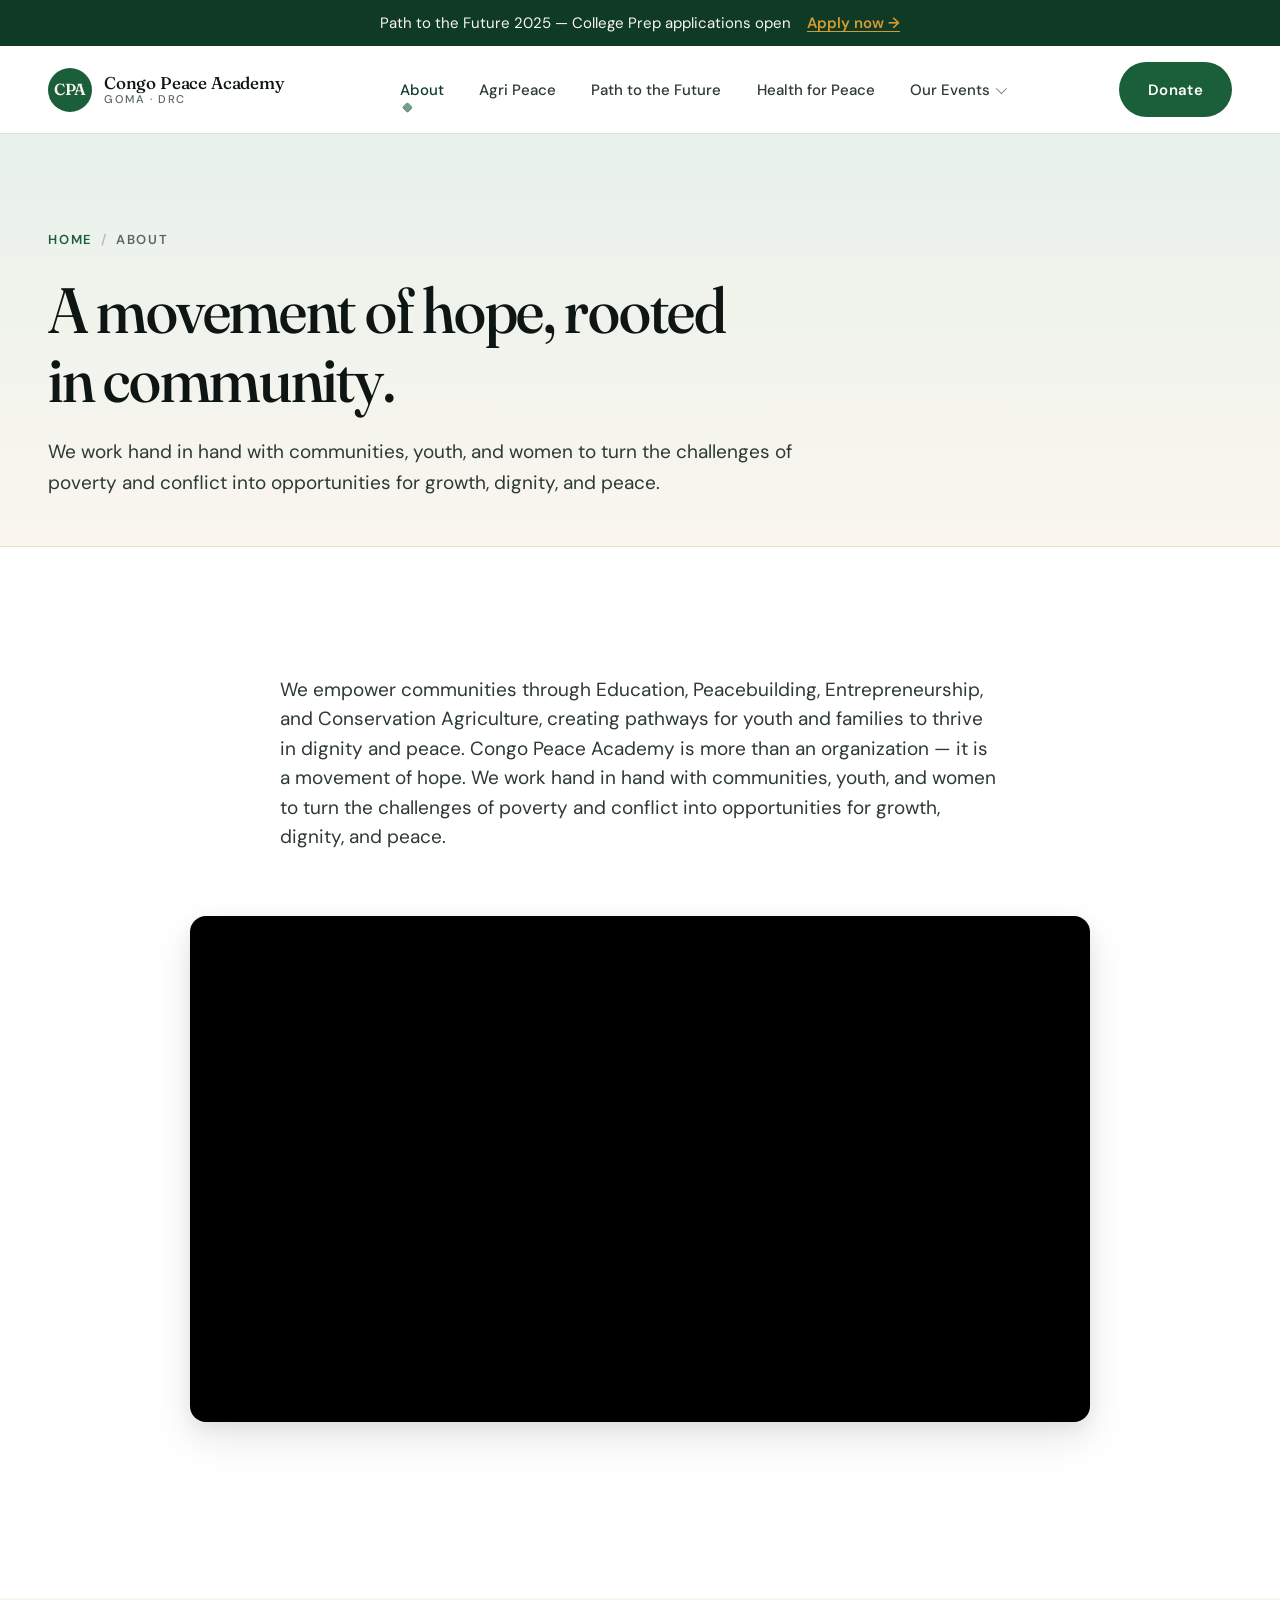
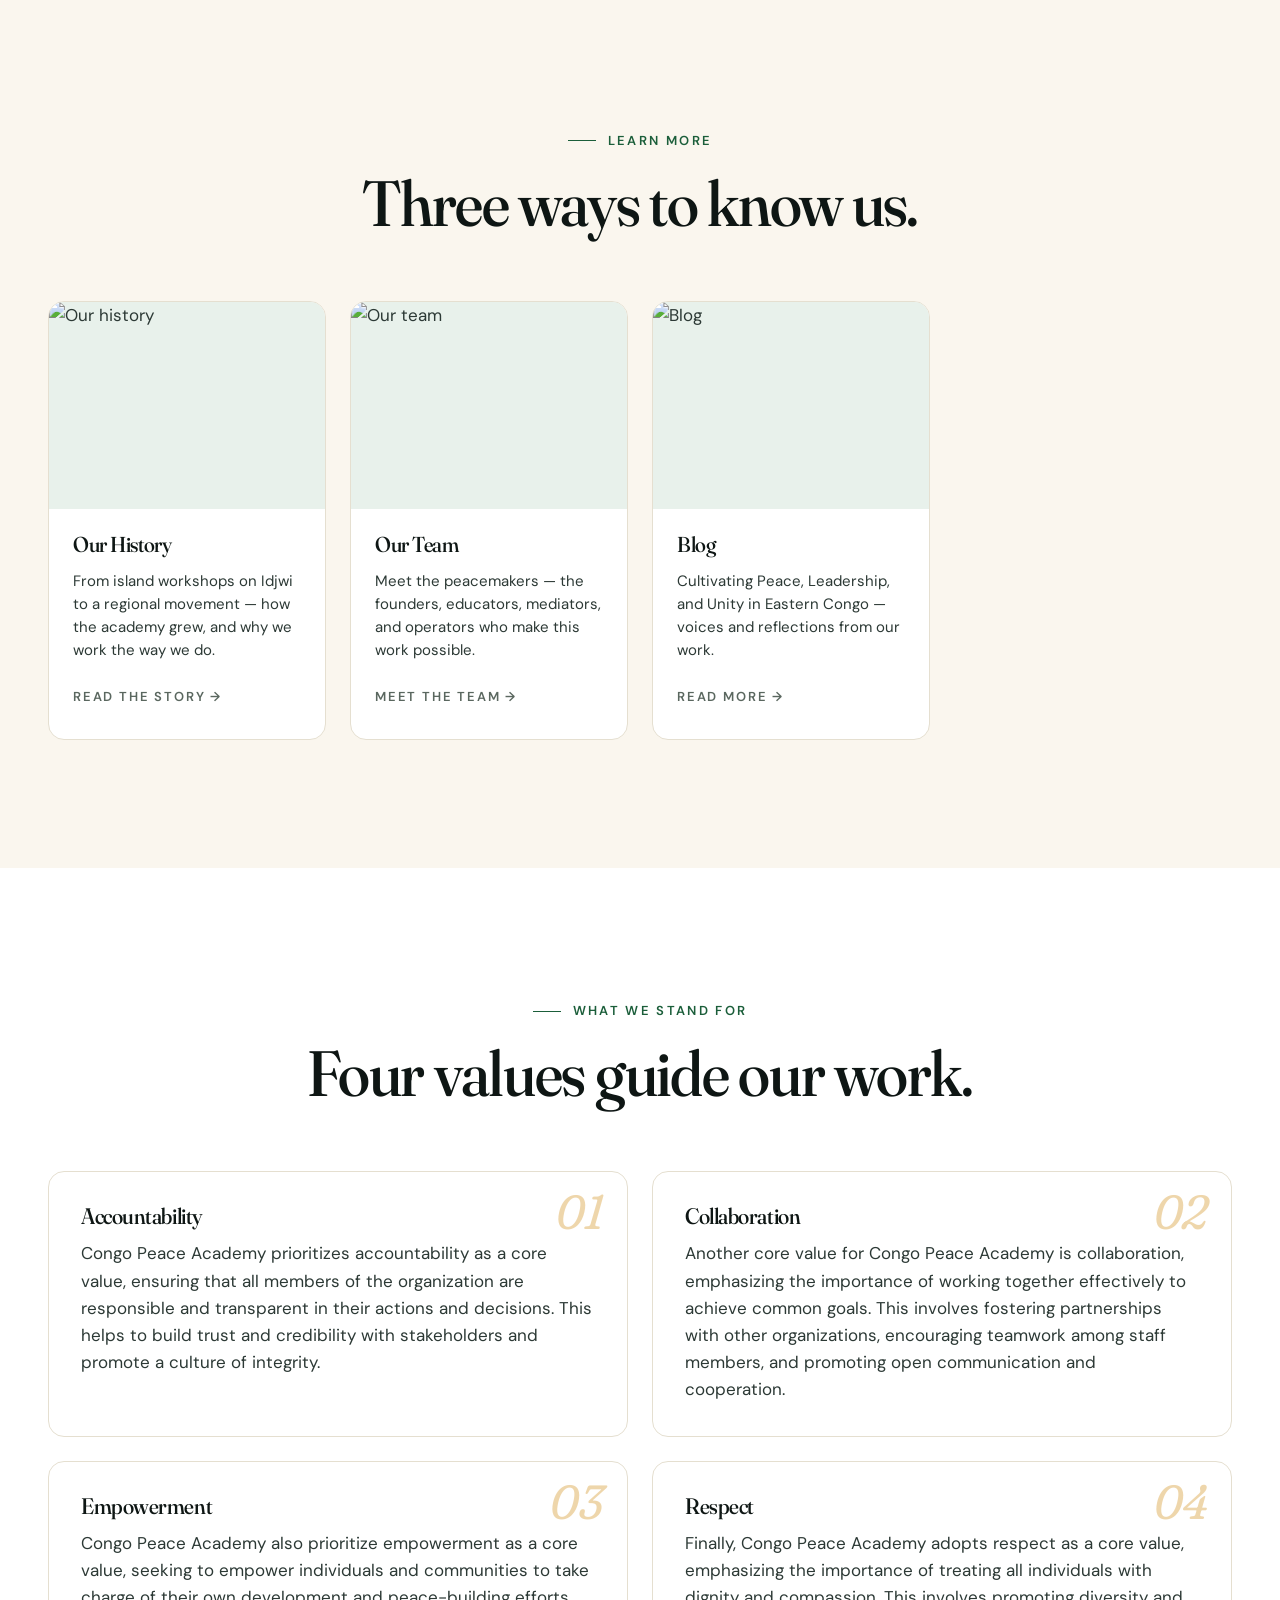
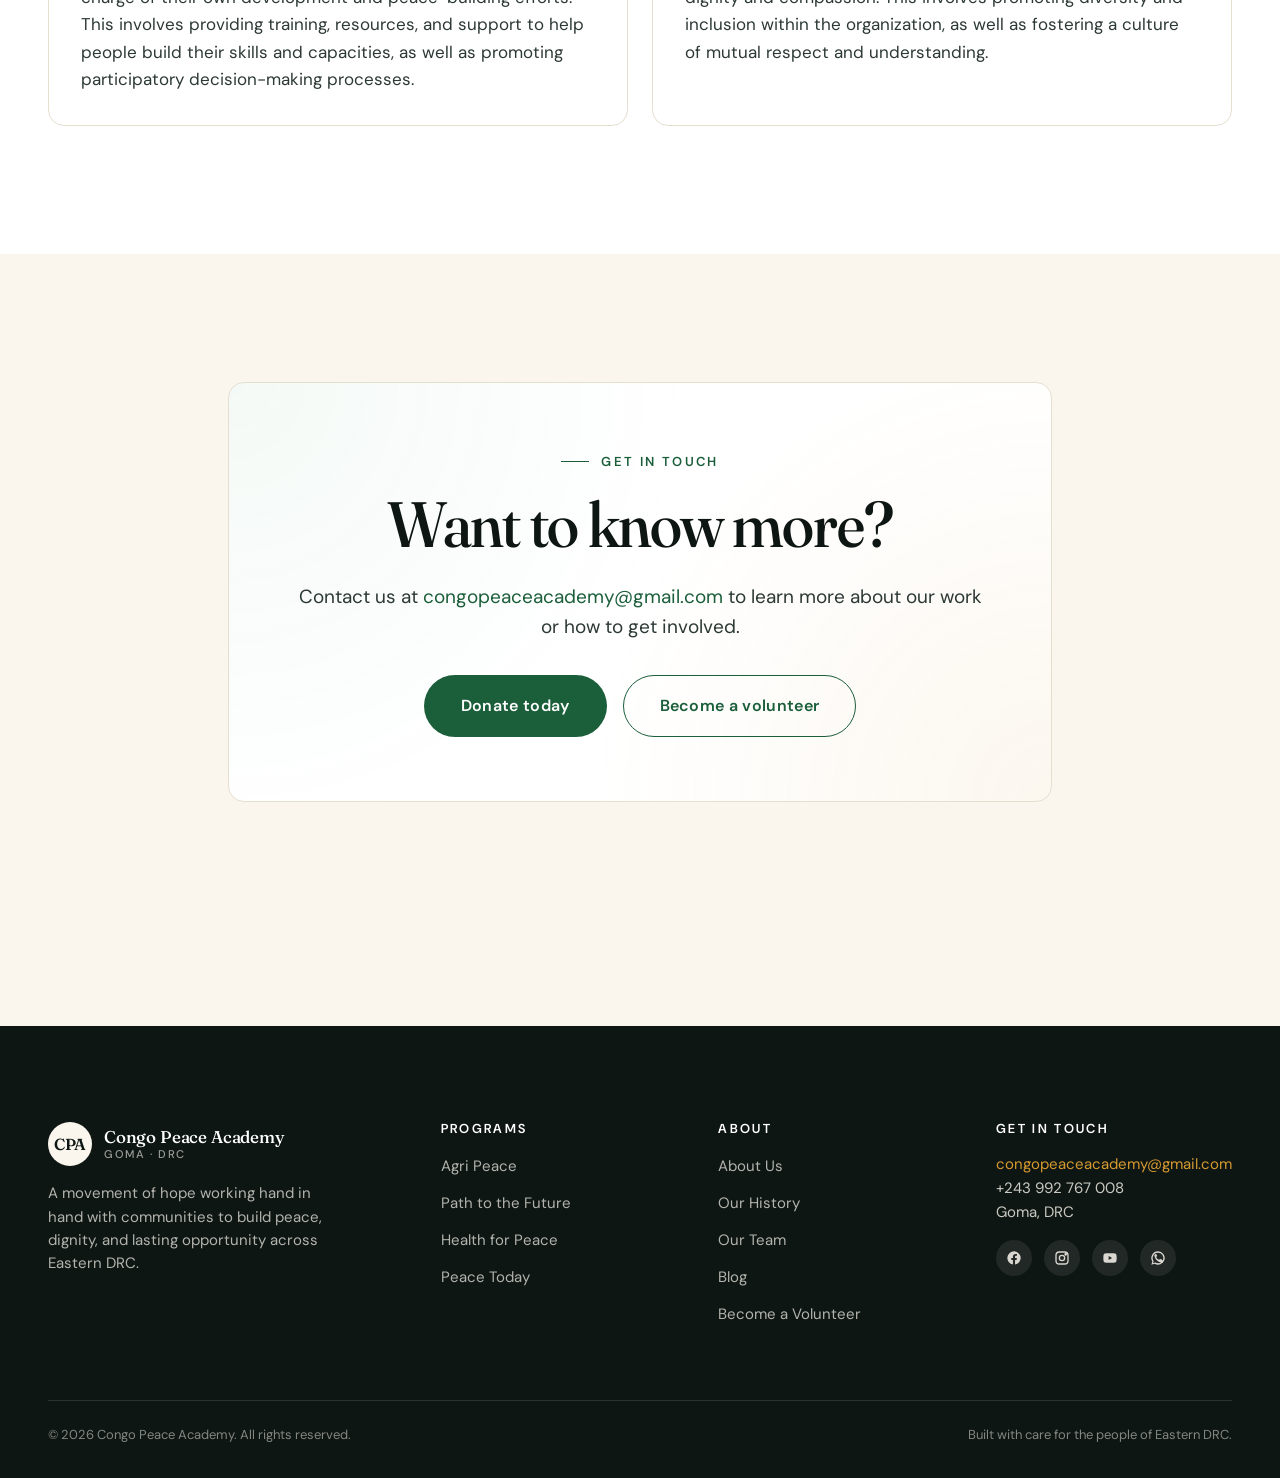
==== commit 3fd0dbfe: "Bump footer year to 2026" ====
--- a/about/index.html
+++ b/about/index.html
@@ -245,7 +245,7 @@
       </div>
     </div>
     <div class="footer-bottom">
-      <span>© 2025 Congo Peace Academy. All rights reserved.</span>
+      <span>© 2026 Congo Peace Academy. All rights reserved.</span>
       <span>Built with care for the people of Eastern DRC.</span>
     </div>
   </div>
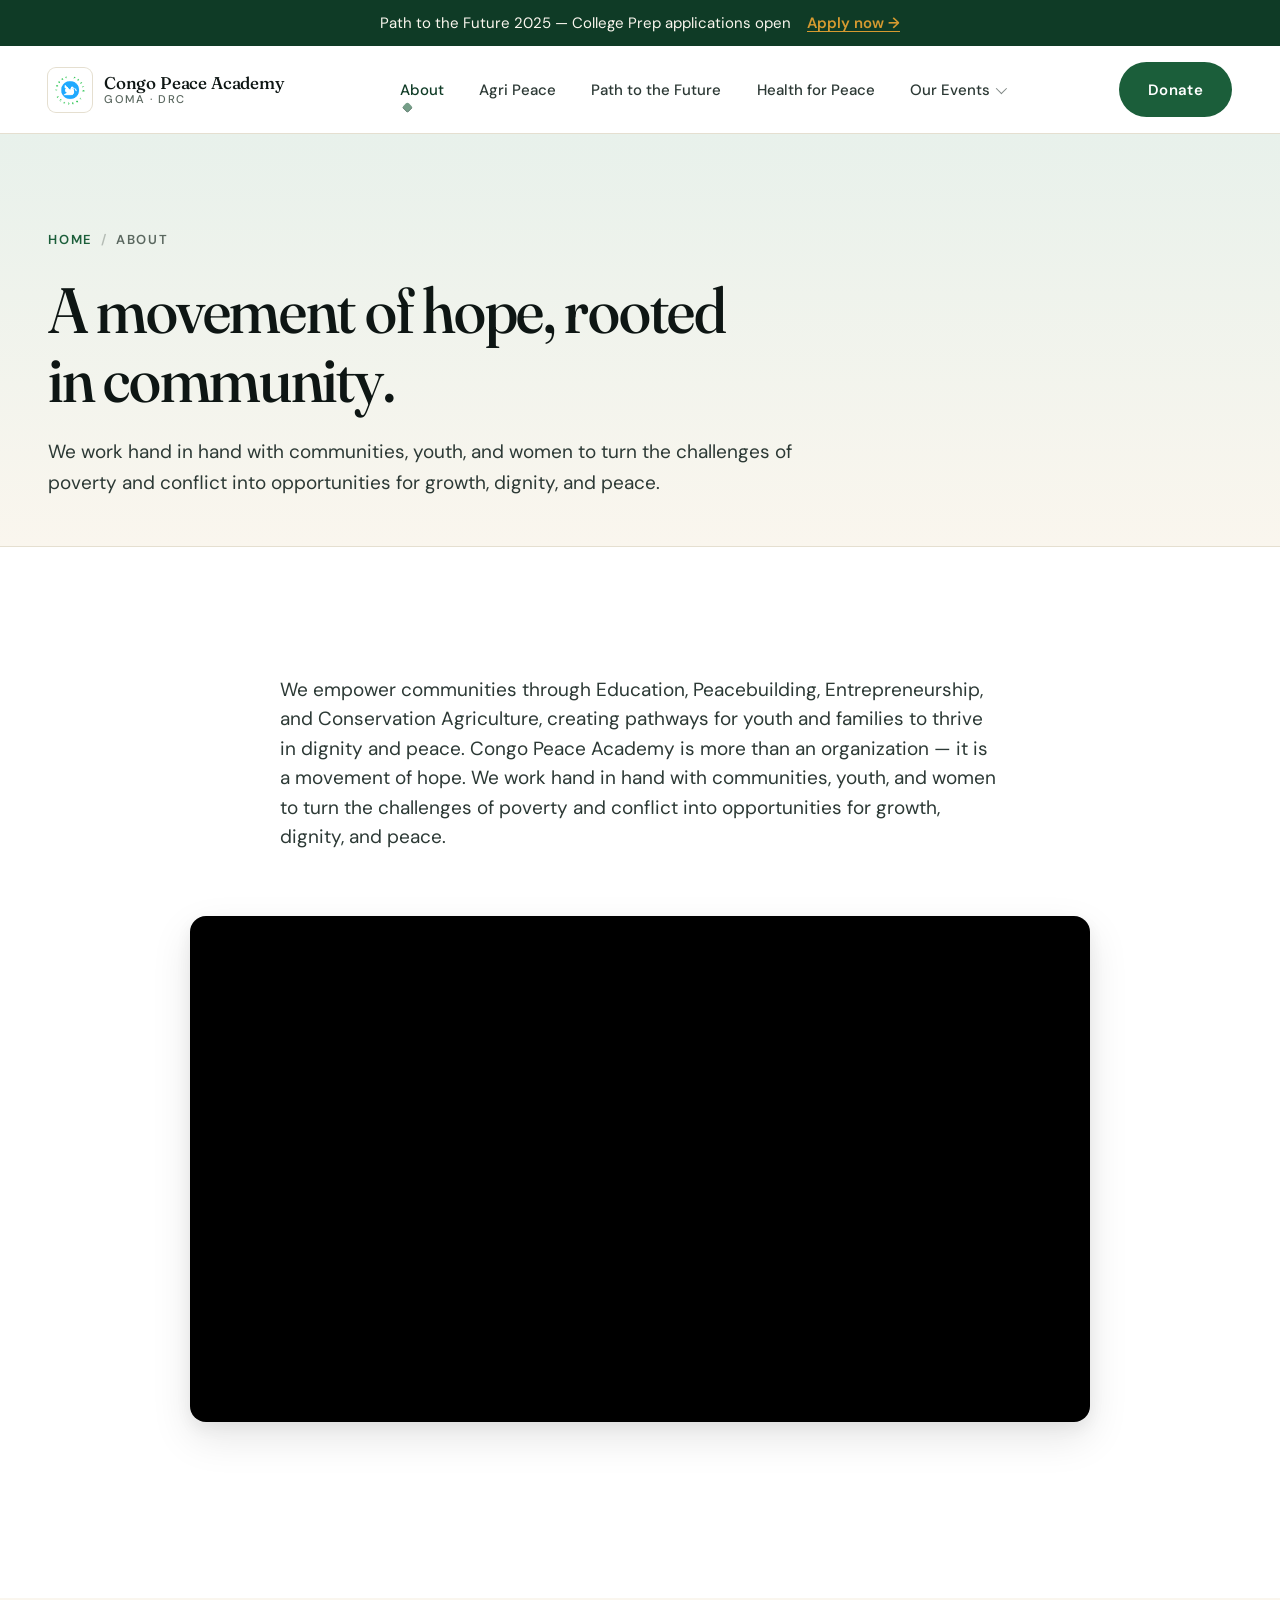
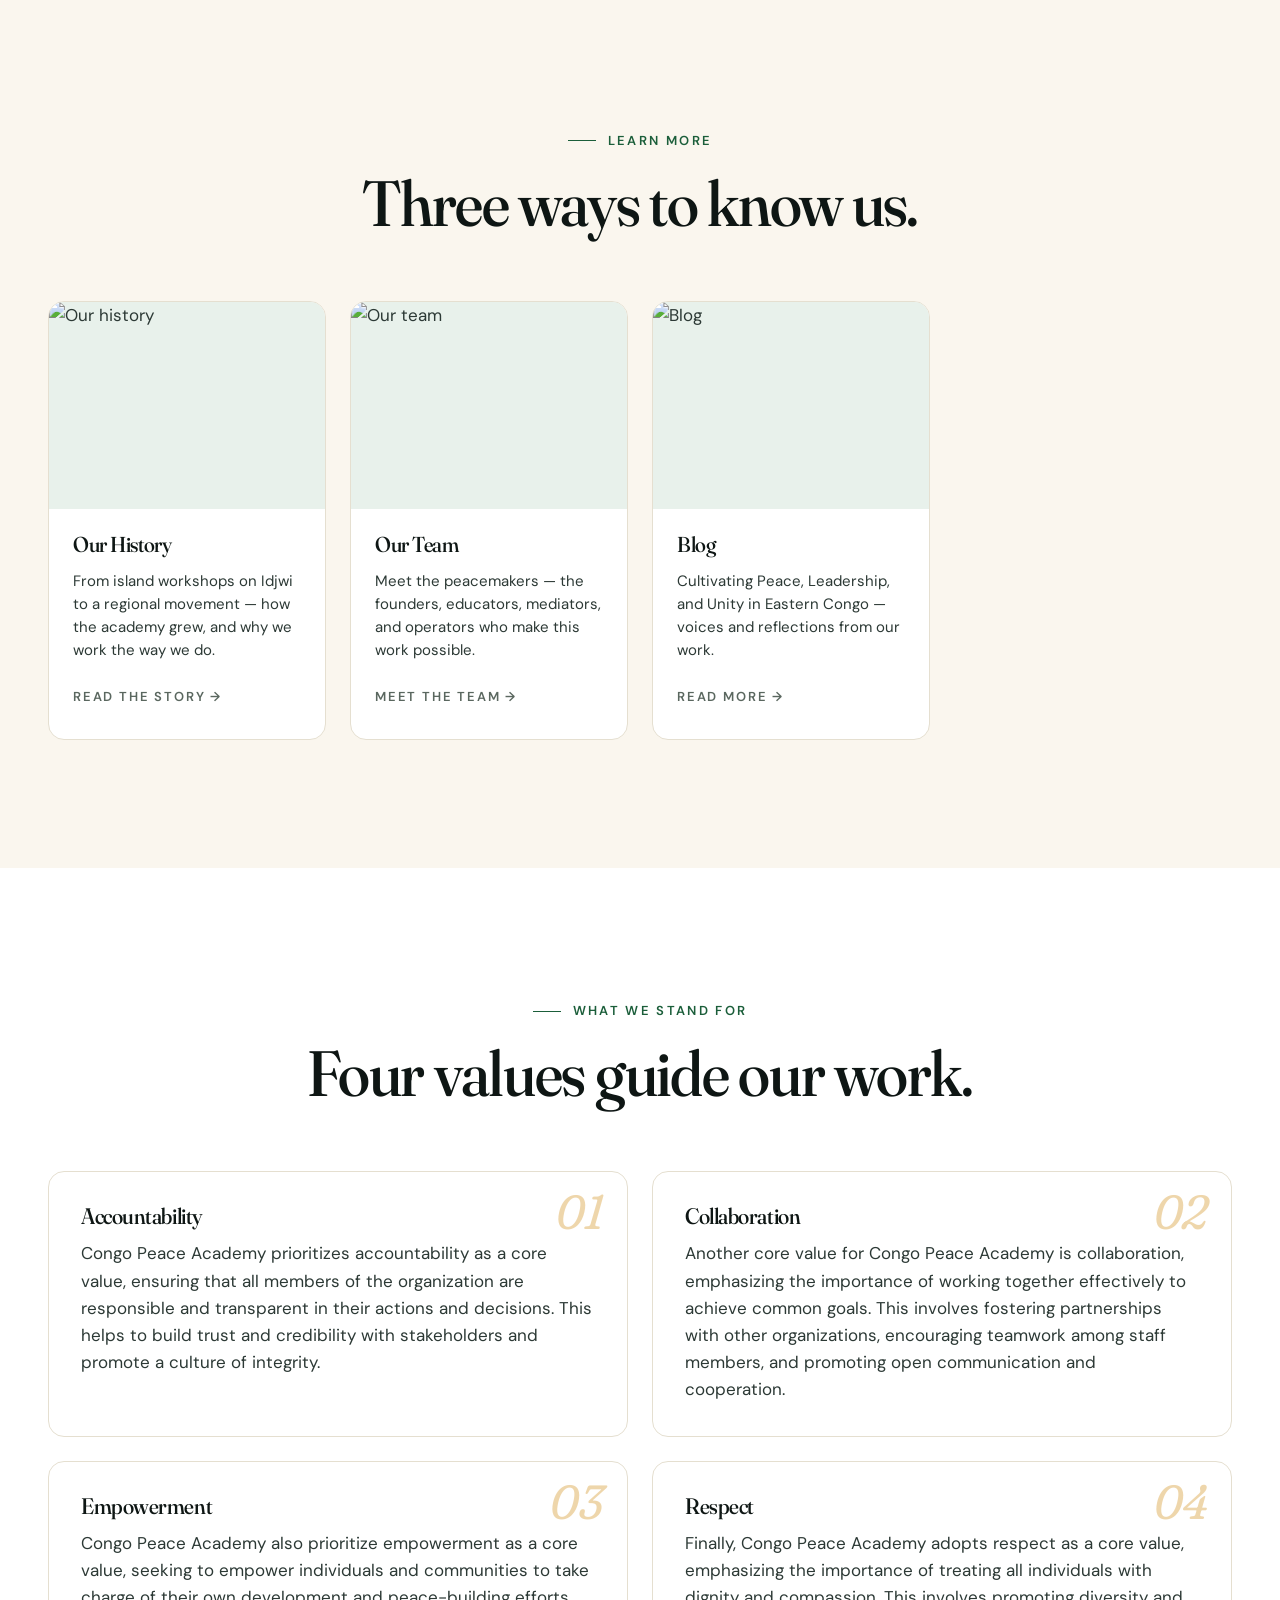
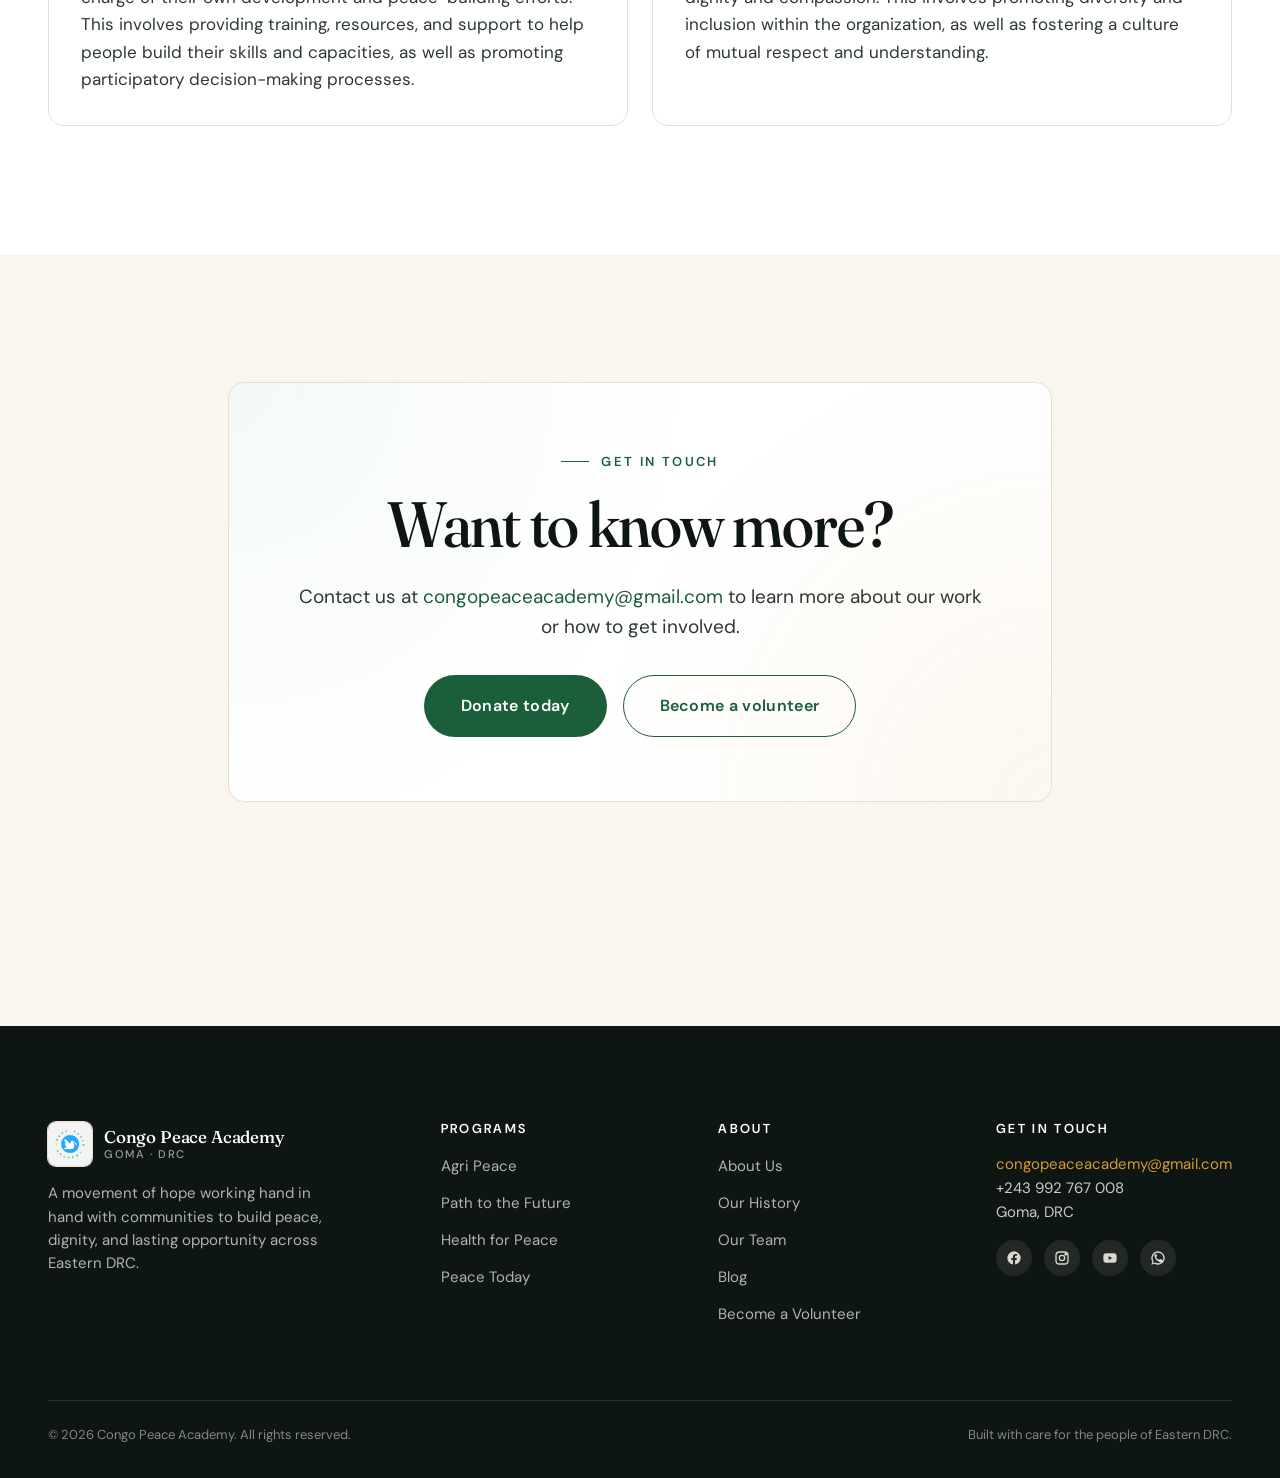
==== commit 9be5d269: "Cinematic hero with YouTube background, scrolling photo strip, real logo, named program images" ====
--- a/about/index.html
+++ b/about/index.html
@@ -29,7 +29,7 @@
   <div class="container">
     <nav class="nav" aria-label="Primary">
       <a href="../index.html" class="brand" aria-label="Congo Peace Academy home">
-        <span class="brand-mark" aria-hidden="true">CPA</span>
+        <img class="brand-mark-img" src="../assets/images/logo.png" alt="Congo Peace Academy" />
         <span class="brand-text">
           Congo Peace Academy
           <span class="brand-text-sub">Goma · DRC</span>
@@ -112,7 +112,7 @@
       <div class="programs">
         <a class="program-card reveal" href="our-history.html">
           <div class="program-media">
-            <img src="https://lh3.googleusercontent.com/sitesv/[base64]w1280" alt="Our history" loading="lazy" />
+            <img src="../assets/images/downloaded/cpa-img-2389c8c0a875.jpg" alt="Our history" loading="lazy" />
           </div>
           <div class="program-body">
             <h3 class="program-title">Our History</h3>
@@ -123,7 +123,7 @@
 
         <a class="program-card reveal" href="our-team.html">
           <div class="program-media">
-            <img src="https://lh3.googleusercontent.com/sitesv/[base64]w1280" alt="Our team" loading="lazy" />
+            <img src="../assets/images/downloaded/cpa-img-2389c8c0a875.jpg" alt="Our team" loading="lazy" />
           </div>
           <div class="program-body">
             <h3 class="program-title">Our Team</h3>
@@ -134,7 +134,7 @@
 
         <a class="program-card reveal" href="blog.html">
           <div class="program-media">
-            <img src="https://lh3.googleusercontent.com/sitesv/[base64]w1280" alt="Blog" loading="lazy" />
+            <img src="../assets/images/downloaded/cpa-img-2389c8c0a875.jpg" alt="Blog" loading="lazy" />
           </div>
           <div class="program-body">
             <h3 class="program-title">Blog</h3>
@@ -200,7 +200,7 @@
     <div class="footer-grid">
       <div class="footer-brand">
         <div class="brand" style="color:var(--paper)">
-          <span class="brand-mark" aria-hidden="true">CPA</span>
+          <img class="brand-mark-img" src="../assets/images/logo.png" alt="Congo Peace Academy" />
           <span class="brand-text">
             Congo Peace Academy
             <span class="brand-text-sub" style="color:rgba(250,246,238,0.6)">Goma · DRC</span>
--- a/assets/css/style.css
+++ b/assets/css/style.css
@@ -1623,3 +1623,239 @@
   line-height: 1.7;
   color: var(--slate-700);
 }
+
+/* =====================================================================
+   ADDITIONS — logo image, cinematic hero, scrolling photo strip
+   ===================================================================== */
+
+/* Logo image replacing the text monogram */
+.brand-mark-img {
+  width: 44px;
+  height: 44px;
+  object-fit: contain;
+  border-radius: 8px;
+  background: var(--paper);
+  padding: 2px;
+  display: block;
+  box-shadow: 0 0 0 1px var(--border);
+}
+.site-footer .brand-mark-img {
+  background: rgba(255,255,255,0.95);
+}
+
+/* Light eyebrow + button for use on dark hero */
+.eyebrow-light {
+  color: rgba(255, 230, 180, 0.92);
+}
+.btn-light {
+  background: var(--paper);
+  color: var(--green-deep);
+  border: 1px solid var(--paper);
+}
+.btn-light:hover {
+  background: var(--cream);
+  color: var(--green-deep);
+}
+
+/* =================== CINEMATIC HERO ===================
+   Full-bleed hero with looping YouTube video background, image fallback,
+   dark tint, and editorial typography overlaid. */
+.hero-cinematic {
+  position: relative;
+  height: calc(100vh - 130px);
+  min-height: 620px;
+  max-height: 880px;
+  overflow: hidden;
+  display: flex;
+  align-items: flex-end;
+  color: var(--paper);
+  isolation: isolate;
+  margin-top: -1px; /* tuck under sticky header */
+}
+.hero-bg {
+  position: absolute;
+  inset: 0;
+  z-index: 0;
+}
+.hero-bg-image {
+  position: absolute;
+  inset: 0;
+  background-size: cover;
+  background-position: center;
+  filter: saturate(0.95) brightness(0.78);
+  z-index: 1;
+}
+.hero-bg-video {
+  position: absolute;
+  /* Scale up so the YouTube chrome stays off-screen and video covers viewport */
+  top: 50%;
+  left: 50%;
+  width: 177.78vh;  /* 16:9 aspect on tall screens */
+  min-width: 100vw;
+  height: 56.25vw;  /* 16:9 aspect on wide screens */
+  min-height: 100%;
+  transform: translate(-50%, -50%) scale(1.4);
+  border: 0;
+  pointer-events: none;
+  z-index: 2;
+  opacity: 0;
+  transition: opacity 1.4s ease 0.4s;
+}
+.hero-bg-video.loaded { opacity: 1; }
+.hero-bg-tint {
+  position: absolute;
+  inset: 0;
+  background:
+    linear-gradient(180deg, rgba(15, 59, 38, 0.55) 0%, rgba(15, 59, 38, 0.35) 35%, rgba(14, 22, 20, 0.72) 100%);
+  z-index: 3;
+}
+.hero-cinematic-inner {
+  position: relative;
+  z-index: 4;
+  padding: var(--space-9) 0 var(--space-10);
+  max-width: 920px;
+}
+.hero-cinematic-title {
+  font-family: var(--font-display);
+  font-weight: 300;
+  font-size: clamp(2.6rem, 6.2vw, 5.4rem);
+  line-height: 1.02;
+  letter-spacing: -0.025em;
+  margin: var(--space-4) 0 var(--space-5) 0;
+  color: var(--paper);
+  text-wrap: balance;
+  text-shadow: 0 2px 24px rgba(0,0,0,0.35);
+}
+.hero-cinematic-title em {
+  font-style: italic;
+  font-weight: 400;
+  font-variation-settings: 'opsz' 144, 'SOFT' 60;
+  color: #F4D58D; /* warm amber for emphasis on dark */
+}
+.hero-cinematic-lede {
+  font-family: var(--font-body);
+  font-size: clamp(1.05rem, 1.5vw, 1.25rem);
+  line-height: 1.55;
+  max-width: 640px;
+  color: rgba(250, 246, 238, 0.92);
+  margin: 0 0 var(--space-6) 0;
+}
+.hero-cinematic-stat {
+  margin-top: var(--space-7);
+  display: flex;
+  align-items: baseline;
+  gap: var(--space-3);
+  border-top: 1px solid rgba(250, 246, 238, 0.25);
+  padding-top: var(--space-5);
+  max-width: 460px;
+}
+.hero-cinematic-num {
+  font-family: var(--font-display);
+  font-style: italic;
+  font-weight: 400;
+  font-size: clamp(2.4rem, 4vw, 3.2rem);
+  color: #F4D58D;
+  letter-spacing: -0.02em;
+  line-height: 1;
+}
+.hero-cinematic-label {
+  font-family: var(--font-body);
+  font-size: 0.95rem;
+  color: rgba(250, 246, 238, 0.85);
+  text-transform: uppercase;
+  letter-spacing: 0.08em;
+}
+.hero-scroll-hint {
+  position: absolute;
+  bottom: var(--space-5);
+  left: 50%;
+  transform: translateX(-50%);
+  z-index: 4;
+  width: 1px;
+  height: 60px;
+  background: rgba(250, 246, 238, 0.3);
+  overflow: hidden;
+}
+.hero-scroll-hint span {
+  display: block;
+  width: 100%;
+  height: 30%;
+  background: var(--paper);
+  animation: scrollHint 2.2s ease-in-out infinite;
+}
+@keyframes scrollHint {
+  0% { transform: translateY(-100%); }
+  100% { transform: translateY(330%); }
+}
+
+@media (max-width: 720px) {
+  .hero-cinematic { height: 78vh; min-height: 520px; }
+  .hero-bg-video { display: none; } /* mobile: image only, no video */
+  .hero-cinematic-stat { flex-direction: column; align-items: flex-start; gap: 4px; }
+}
+
+/* =================== SCROLLING PHOTO STRIP (Bridge2Rwanda style) =================== */
+.photo-strip {
+  background: var(--cream);
+  padding: var(--space-7) 0;
+  overflow: hidden;
+  position: relative;
+  border-top: 1px solid var(--border);
+  border-bottom: 1px solid var(--border);
+}
+.photo-strip::before,
+.photo-strip::after {
+  content: '';
+  position: absolute;
+  top: 0; bottom: 0;
+  width: 120px;
+  z-index: 2;
+  pointer-events: none;
+}
+.photo-strip::before {
+  left: 0;
+  background: linear-gradient(90deg, var(--cream) 0%, transparent 100%);
+}
+.photo-strip::after {
+  right: 0;
+  background: linear-gradient(270deg, var(--cream) 0%, transparent 100%);
+}
+.strip-track {
+  display: flex;
+  gap: var(--space-4);
+  width: max-content;
+  animation: stripScroll 80s linear infinite;
+  will-change: transform;
+}
+.strip-track img {
+  height: 320px;
+  width: auto;
+  flex: 0 0 auto;
+  border-radius: var(--radius-md);
+  object-fit: cover;
+  box-shadow: 0 4px 22px -10px rgba(15, 59, 38, 0.4);
+}
+.strip-track:hover { animation-play-state: paused; }
+@keyframes stripScroll {
+  from { transform: translateX(0); }
+  to   { transform: translateX(-50%); } /* second half is duplicate -> infinite loop */
+}
+@media (max-width: 720px) {
+  .strip-track img { height: 220px; }
+  .strip-track { animation-duration: 60s; }
+}
+@media (prefers-reduced-motion: reduce) {
+  .strip-track { animation: none; flex-wrap: wrap; }
+  .hero-scroll-hint { display: none; }
+}
+
+/* Tweak: header gets a clear bg on cinematic-hero pages until scrolled */
+body:has(.hero-cinematic) .site-header { background: transparent; box-shadow: none; border-bottom-color: transparent; }
+body:has(.hero-cinematic) .site-header.is-scrolled { background: var(--paper); box-shadow: 0 1px 0 var(--border); }
+body:has(.hero-cinematic) .site-header:not(.is-scrolled) .nav-link,
+body:has(.hero-cinematic) .site-header:not(.is-scrolled) .brand-text,
+body:has(.hero-cinematic) .site-header:not(.is-scrolled) .brand-text-sub {
+  color: var(--paper);
+}
+body:has(.hero-cinematic) .site-header:not(.is-scrolled) .brand-text-sub { color: rgba(250,246,238,0.7); }
+body:has(.hero-cinematic) .site-header:not(.is-scrolled) .brand-mark-img { background: rgba(255,255,255,0.95); }
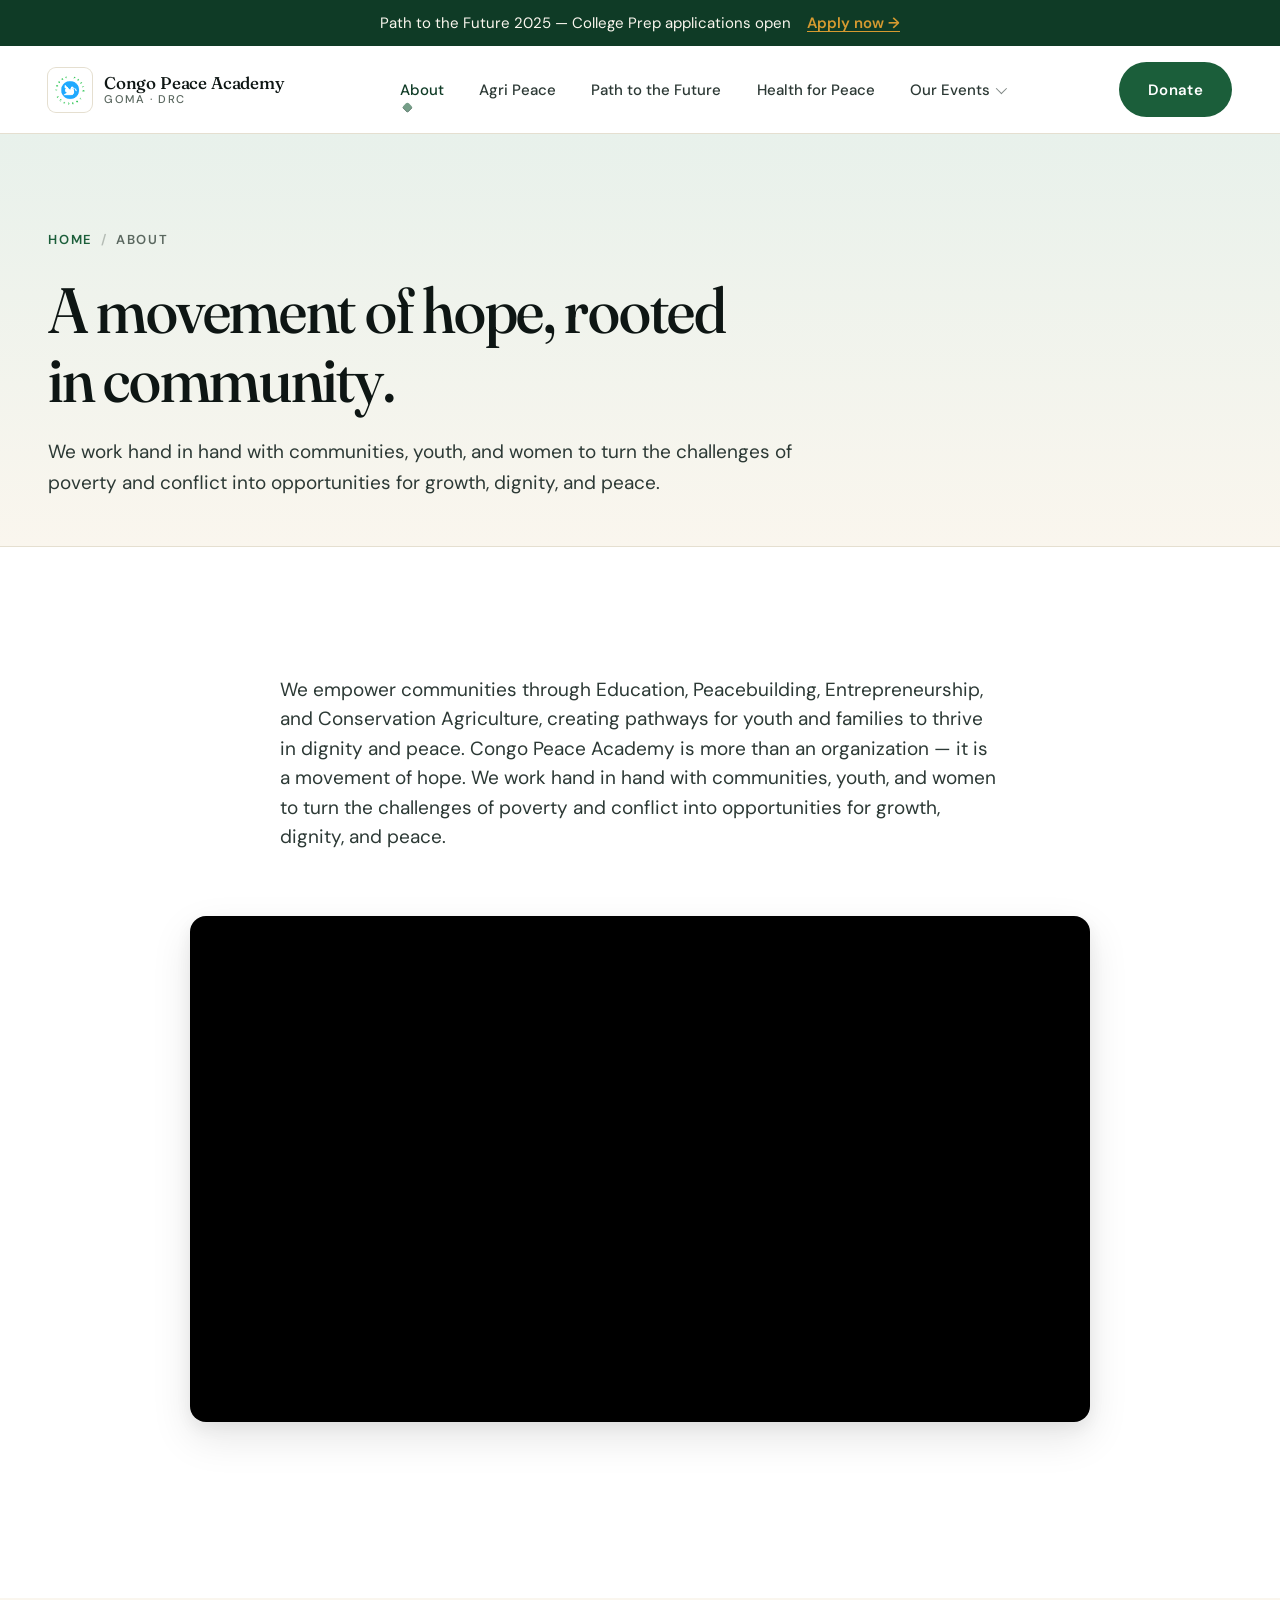
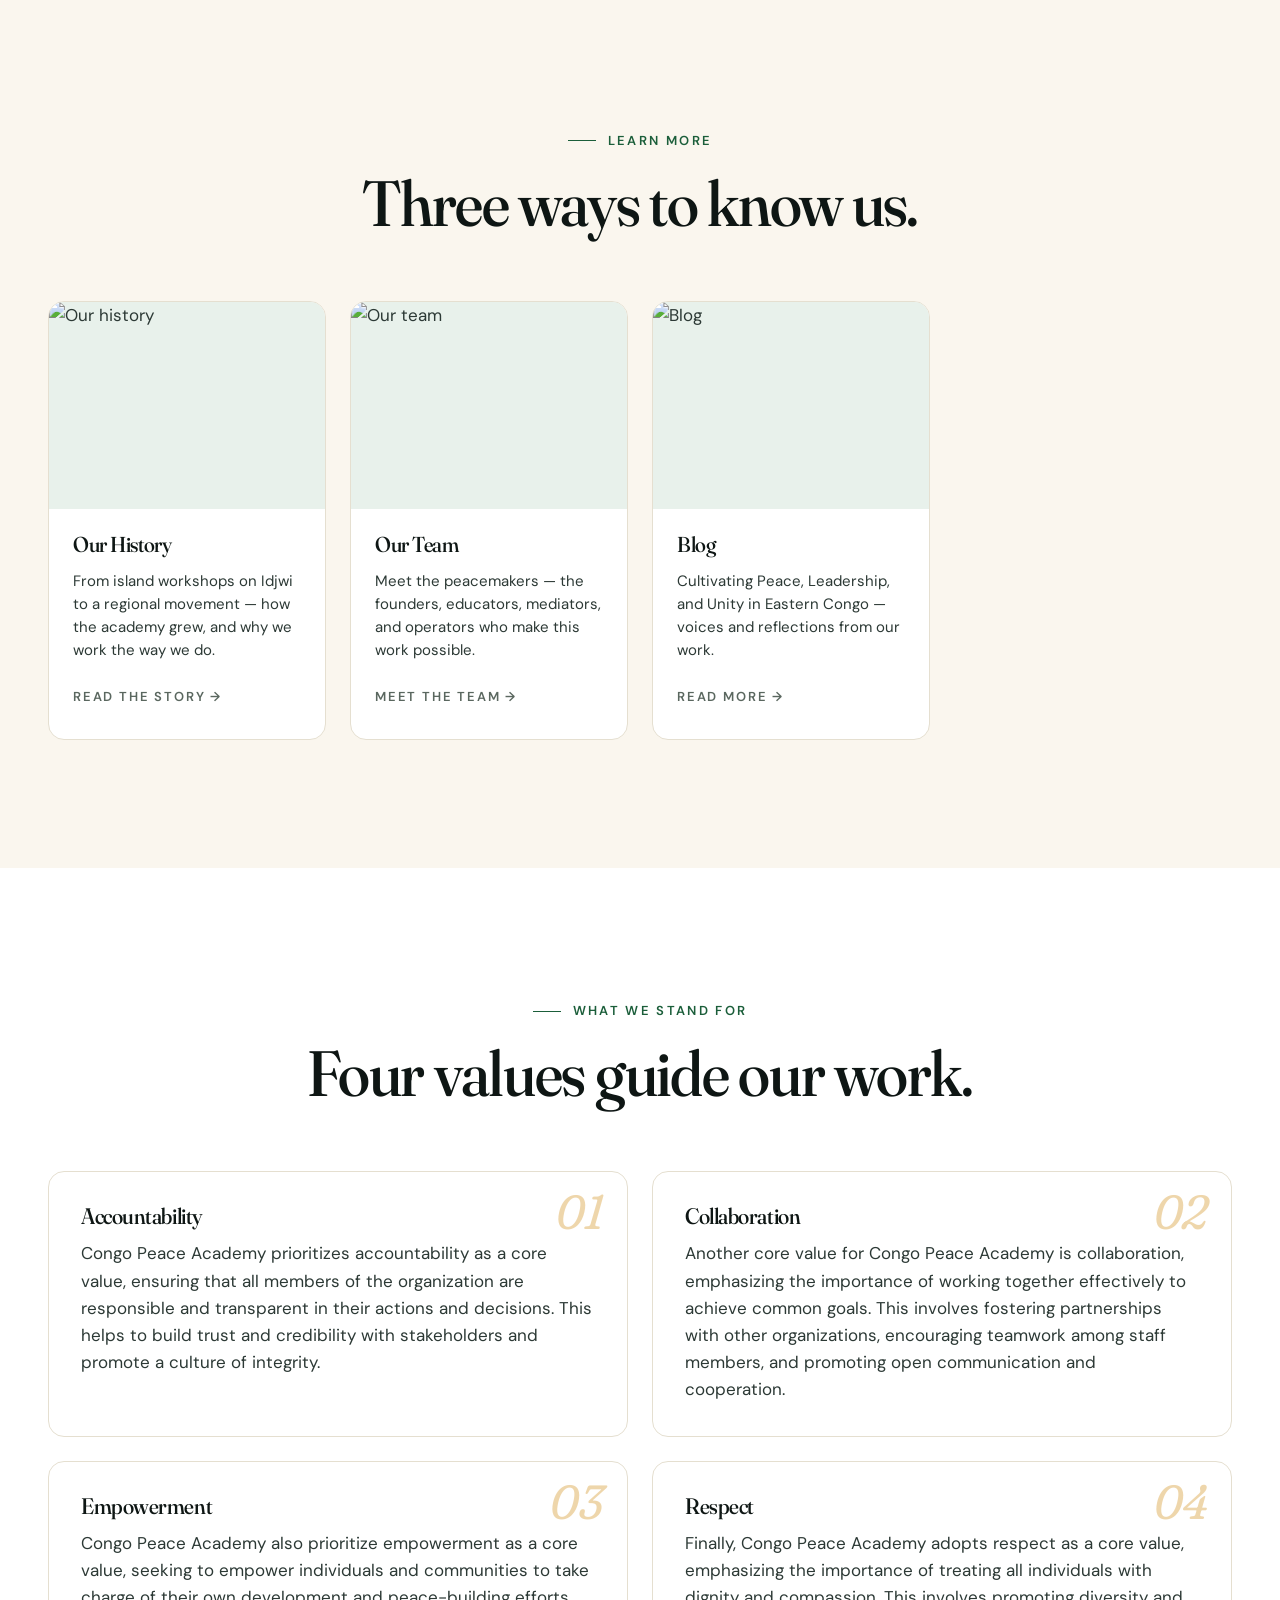
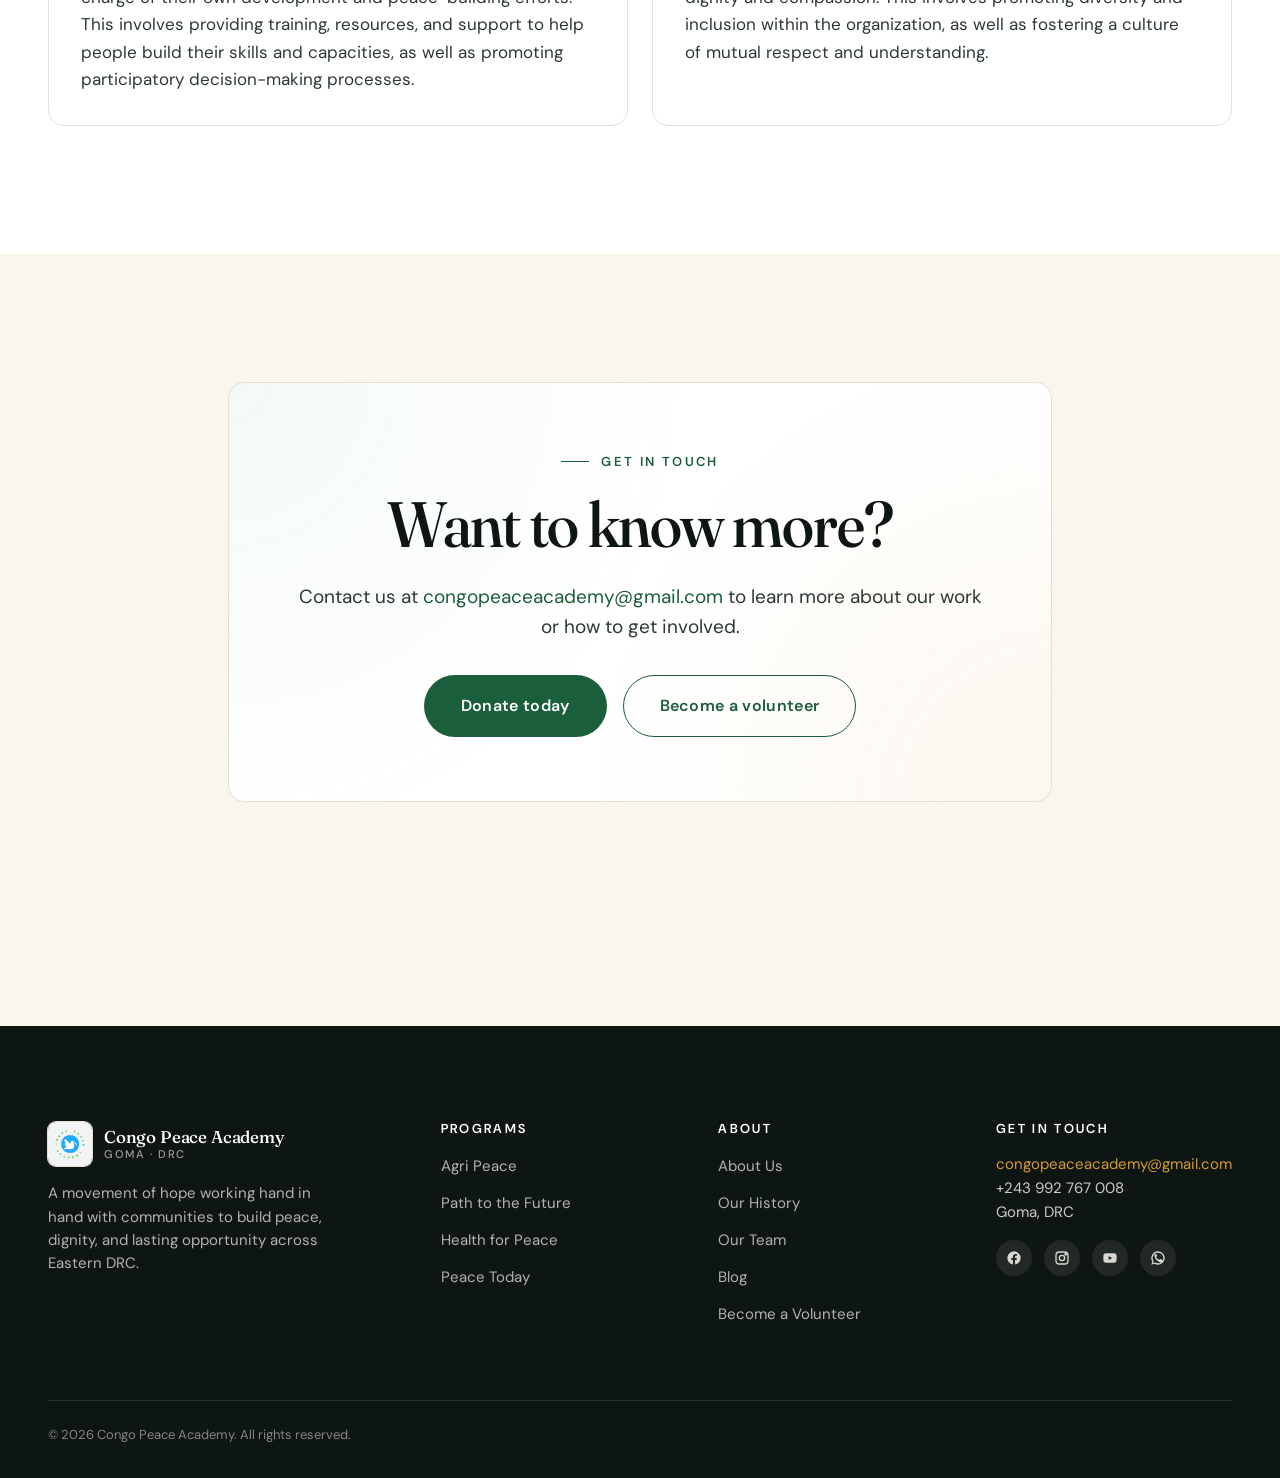
==== commit 8345d5d7: "Header transparent over hero (replace :has with body class); drop self-congratulatory footer line" ====
--- a/about/index.html
+++ b/about/index.html
@@ -246,7 +246,6 @@
     </div>
     <div class="footer-bottom">
       <span>© 2026 Congo Peace Academy. All rights reserved.</span>
-      <span>Built with care for the people of Eastern DRC.</span>
     </div>
   </div>
 </footer>
--- a/assets/css/style.css
+++ b/assets/css/style.css
@@ -1849,13 +1849,13 @@
   .hero-scroll-hint { display: none; }
 }
 
-/* Tweak: header gets a clear bg on cinematic-hero pages until scrolled */
-body:has(.hero-cinematic) .site-header { background: transparent; box-shadow: none; border-bottom-color: transparent; }
-body:has(.hero-cinematic) .site-header.is-scrolled { background: var(--paper); box-shadow: 0 1px 0 var(--border); }
-body:has(.hero-cinematic) .site-header:not(.is-scrolled) .nav-link,
-body:has(.hero-cinematic) .site-header:not(.is-scrolled) .brand-text,
-body:has(.hero-cinematic) .site-header:not(.is-scrolled) .brand-text-sub {
+/* Header transparent over cinematic hero (only on .hero-page body) */
+.hero-page .site-header { background: transparent; box-shadow: none; border-bottom-color: transparent; }
+.hero-page .site-header.is-scrolled { background: var(--paper); box-shadow: 0 1px 0 var(--border); }
+.hero-page .site-header:not(.is-scrolled) .nav-link,
+.hero-page .site-header:not(.is-scrolled) .brand-text {
   color: var(--paper);
 }
-body:has(.hero-cinematic) .site-header:not(.is-scrolled) .brand-text-sub { color: rgba(250,246,238,0.7); }
-body:has(.hero-cinematic) .site-header:not(.is-scrolled) .brand-mark-img { background: rgba(255,255,255,0.95); }
+.hero-page .site-header:not(.is-scrolled) .brand-text-sub { color: rgba(250,246,238,0.7); }
+.hero-page .site-header:not(.is-scrolled) .brand-mark-img { background: rgba(255,255,255,0.95); }
+.hero-page .site-header:not(.is-scrolled) .nav-link:hover { color: #F4D58D; }
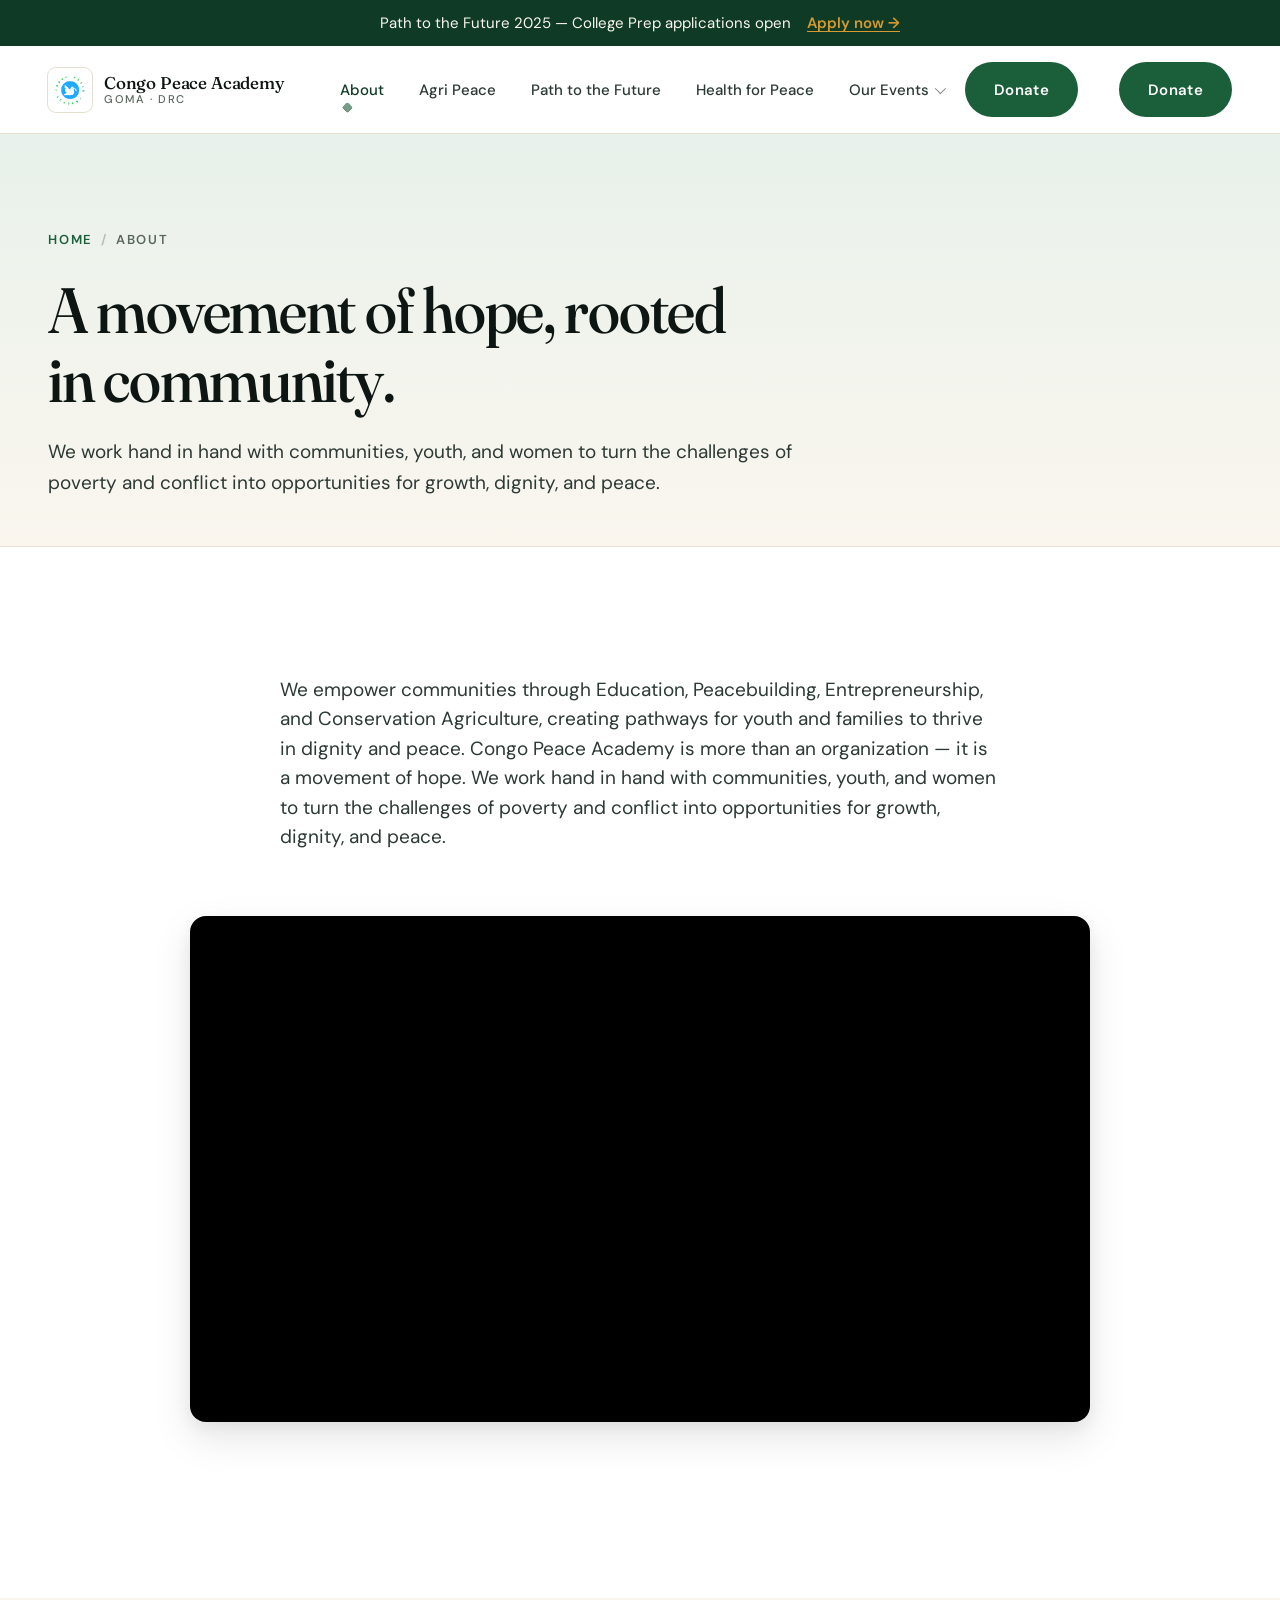
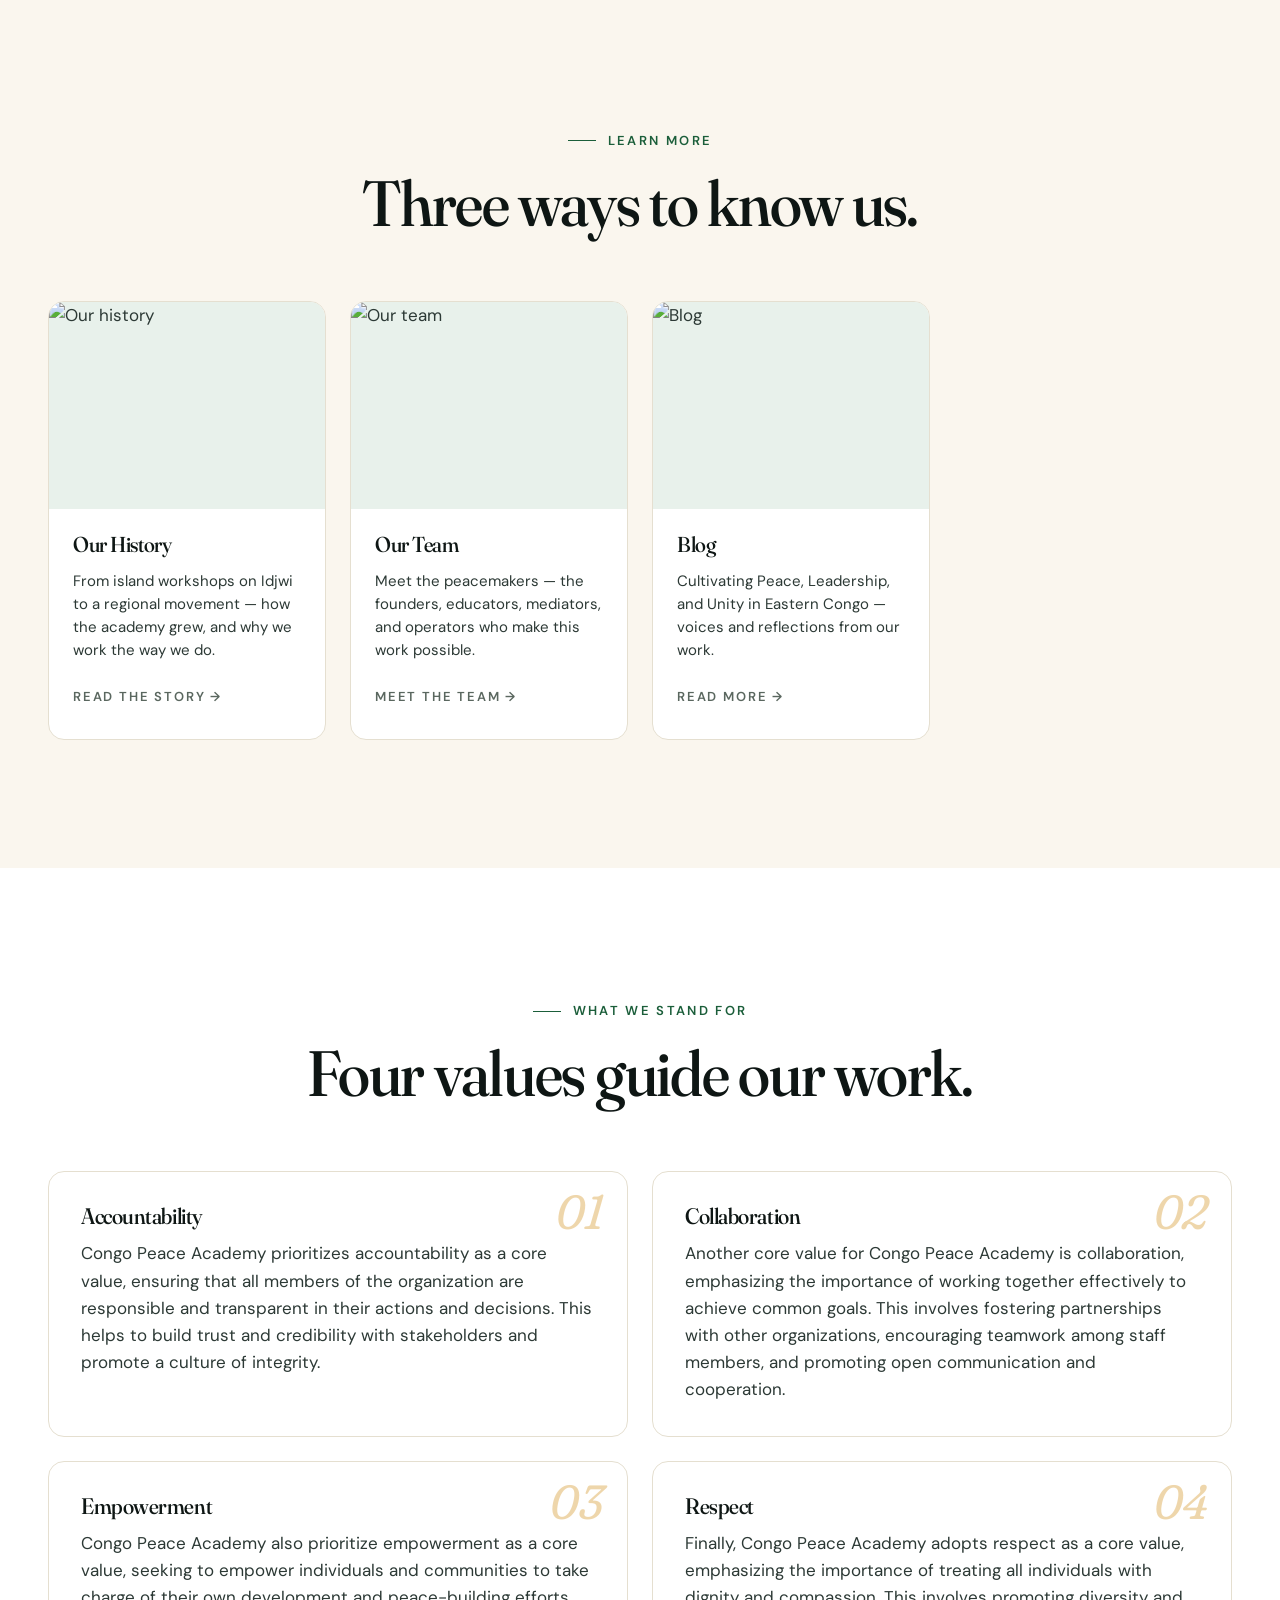
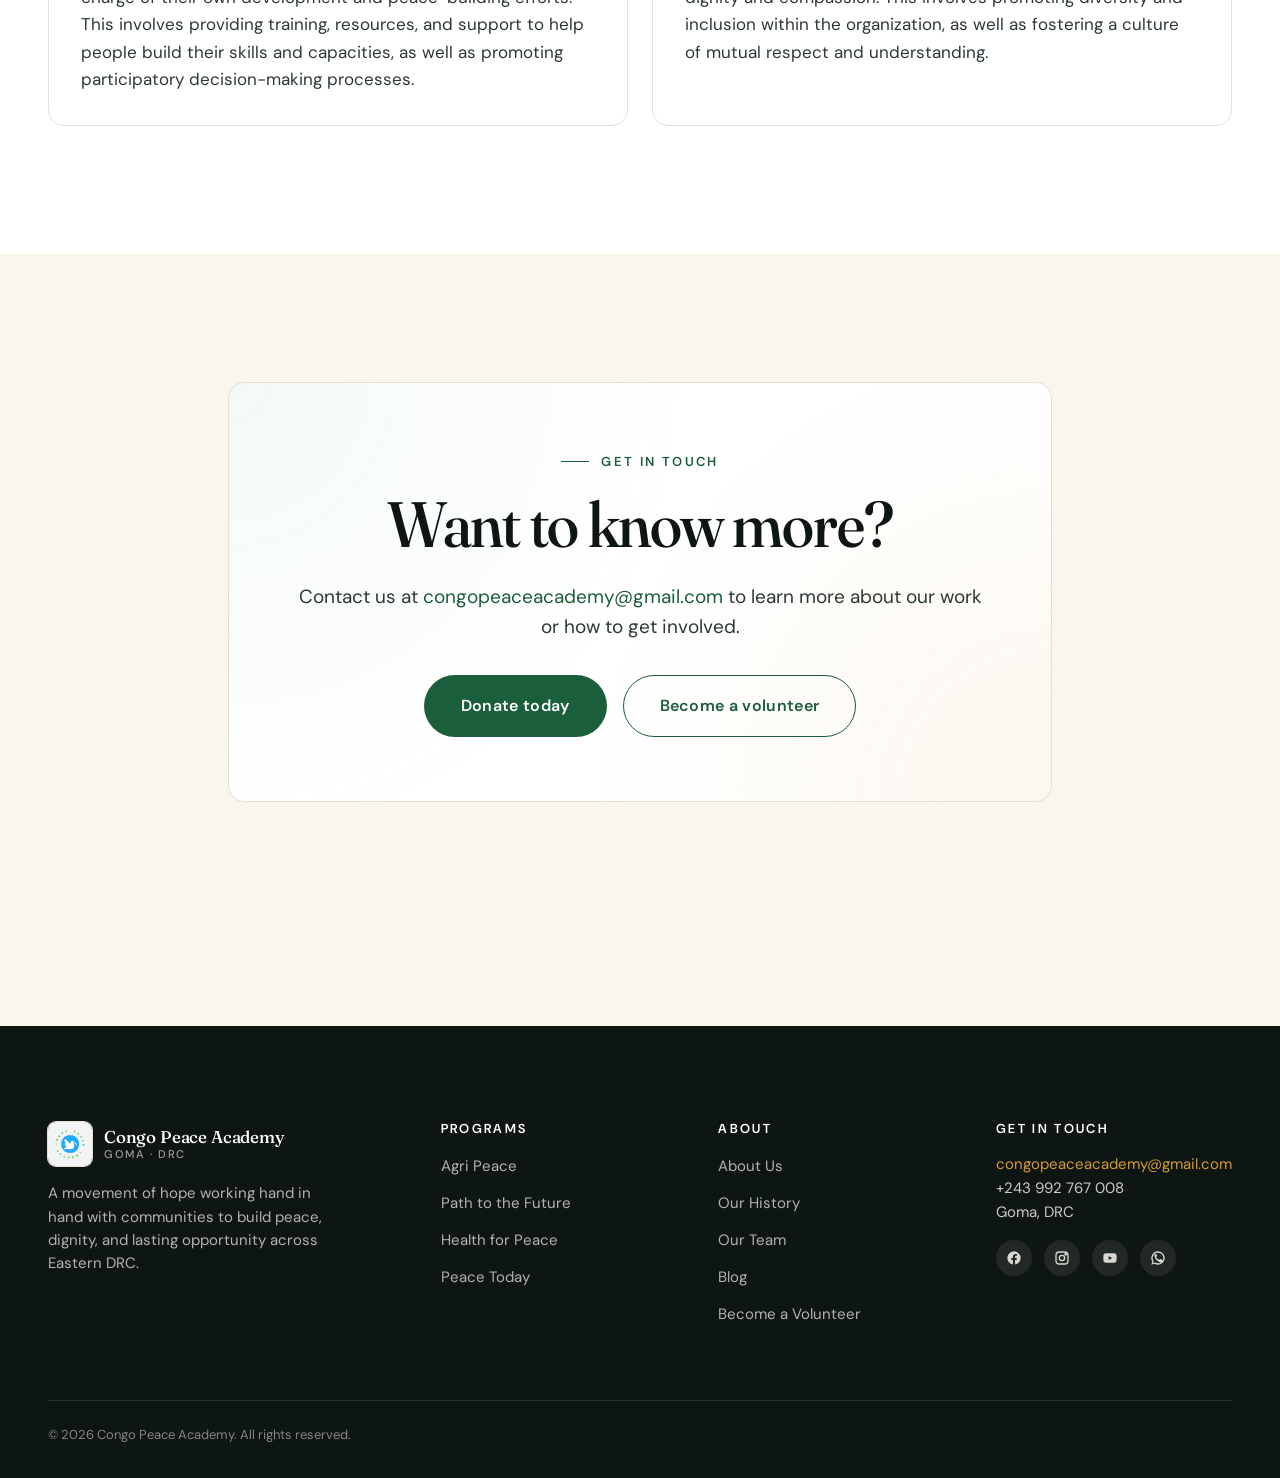
==== commit cd9ef363: "Mobile menu rebuild: full-screen panel, fixed donate placement, hero video plays on portrait too" ====
--- a/about/index.html
+++ b/about/index.html
@@ -48,7 +48,7 @@
             <li><a class="subnav-link" href="our-history.html">Our History</a></li>
             <li><a class="subnav-link" href="our-team.html">Our Team</a></li>
             <li><a class="subnav-link" href="blog.html">Blog</a></li>
-          </ul>
+      </ul>
         </li>
         <li class="nav-item"><a class="nav-link" href="../agri-peace.html">Agri Peace</a></li>
         <li class="nav-item"><a class="nav-link" href="../path-to-the-future.html">Path to the Future</a></li>
@@ -61,6 +61,7 @@
             <li><a class="subnav-link" href="../our-events/become-volunteers.html">Become Volunteers</a></li>
           </ul>
         </li>
+        <li class="nav-donate"><a class="btn btn-primary" href="https://donorbox.org/congo-peace-academy-1-3?default_interval=o" target="_blank" rel="noopener">Donate</a></li>
       </ul>
 
       <div class="nav-actions">
--- a/assets/css/style.css
+++ b/assets/css/style.css
@@ -1790,7 +1790,13 @@
 
 @media (max-width: 720px) {
   .hero-cinematic { height: 78vh; min-height: 520px; }
-  .hero-bg-video { display: none; } /* mobile: image only, no video */
+  /* Hero video plays on mobile too — scaled for portrait */
+  .hero-bg-video {
+    width: 56.25vh;
+    min-width: 100vw;
+    height: 177.78vw;
+    min-height: 100vh;
+  }
   .hero-cinematic-stat { flex-direction: column; align-items: flex-start; gap: 4px; }
 }
 
@@ -1859,3 +1865,192 @@
 .hero-page .site-header:not(.is-scrolled) .brand-text-sub { color: rgba(250,246,238,0.7); }
 .hero-page .site-header:not(.is-scrolled) .brand-mark-img { background: rgba(255,255,255,0.95); }
 .hero-page .site-header:not(.is-scrolled) .nav-link:hover { color: #F4D58D; }
+
+/* On .hero-page, slide the hero up under the (transparent) sticky header */
+.hero-page .hero-cinematic {
+  margin-top: -82px;
+  height: calc(100vh - 50px);
+  min-height: 760px;
+  max-height: none;          /* override 880px cap so content has room */
+}
+/* Keep the original inner padding — flex-end already anchors content to the
+   bottom; tall hero ensures the title clears the transparent header above. */
+
+/* =====================================================================
+   MOBILE FIXES — header, slide-in menu, hero, buttons
+   ===================================================================== */
+@media (max-width: 1024px) {
+  /* Hide the Donate button in the header on mobile — it's in the menu and
+     the announcement banner. Keeping it caused right-side overflow. */
+  .nav-actions { display: none; }
+
+  /* Tighter header padding + smaller brand on mobile */
+  .nav { padding: 0.7rem 0; gap: var(--space-3); }
+  .site-header .container { padding-left: var(--space-4); padding-right: var(--space-4); }
+  .brand-mark-img { width: 38px; height: 38px; }
+  .brand { font-size: 1rem; gap: var(--space-2); }
+  .brand-text-sub { font-size: 0.62rem; letter-spacing: 0.12em; }
+
+  /* Hamburger sits above the slide-in panel so user can close it */
+  .nav-toggle {
+    position: relative;
+    z-index: 1200;
+    margin-left: auto;
+  }
+
+  /* Slide-in panel: full width on small, capped on tablet, always on top */
+  .nav-list {
+    z-index: 1100;
+    width: 100vw;
+    max-width: 420px;
+    padding: calc(82px + var(--space-5)) var(--space-6) var(--space-7);
+    box-shadow: -18px 0 50px -20px rgba(15,22,20,0.35);
+  }
+
+  /* Backdrop behind the slide-in panel */
+  .nav-list[data-open="true"]::before {
+    content: '';
+    position: fixed;
+    inset: 0;
+    background: rgba(15,22,20,0.45);
+    z-index: -1;
+    /* This sits in the panel's stacking context. To dim the rest of the
+       page we use body[data-nav-open] instead — set below in JS. */
+  }
+  body[data-nav-open="true"]::after {
+    content: '';
+    position: fixed;
+    inset: 0;
+    background: rgba(15,22,20,0.45);
+    z-index: 1090;
+    pointer-events: none;
+  }
+
+  /* Donate CTA inside the slide-in menu */
+  .nav-list .nav-donate {
+    list-style: none;
+    margin-top: var(--space-4);
+    padding-top: var(--space-4);
+    border-top: 1px solid var(--border);
+  }
+  .nav-list .nav-donate .btn {
+    display: block;
+    text-align: center;
+    width: 100%;
+  }
+
+  /* On the cinematic-hero page, when the nav is open, give it a paper
+     background so the white-on-white text issue is fixed */
+  .hero-page .site-header .nav-list { background: var(--paper); }
+  .hero-page .nav-list .nav-link { color: var(--ink); }
+  .hero-page .nav-list .subnav-link { color: var(--slate-700); }
+}
+
+/* Cinematic hero — mobile spacing tightening so 26,000+ isn't cropped */
+@media (max-width: 720px) {
+  .hero-page .hero-cinematic {
+    min-height: 620px;
+    height: calc(100vh - 50px);
+  }
+  .hero-cinematic-inner {
+    padding: var(--space-7) 0 var(--space-7);
+  }
+  .hero-cinematic-title {
+    font-size: clamp(2rem, 8vw, 2.6rem);
+    line-height: 1.06;
+  }
+  .hero-cinematic-lede {
+    font-size: 1rem;
+    line-height: 1.5;
+  }
+  /* Stack hero buttons full width with breathing room */
+  .hero-cinematic .hero-actions {
+    display: flex;
+    flex-direction: column;
+    gap: var(--space-3);
+    width: 100%;
+    max-width: 360px;
+  }
+  .hero-cinematic .hero-actions .btn {
+    width: 100%;
+    text-align: center;
+  }
+  .hero-cinematic-stat {
+    margin-top: var(--space-5);
+    padding-top: var(--space-4);
+    flex-direction: column;
+    align-items: flex-start;
+    gap: 2px;
+  }
+  .hero-cinematic-num { font-size: 2rem; }
+  .hero-cinematic-label { font-size: 0.75rem; }
+}
+
+
+/* =====================================================================
+   MOBILE MENU — clean rebuild
+   ===================================================================== */
+@media (max-width: 1024px) {
+  /* Full-screen panel, sliding in from the right */
+  .nav-list {
+    width: 100vw !important;
+    max-width: 100vw !important;
+    height: 100vh;
+    min-height: 100dvh;
+    padding: var(--space-6) var(--space-6) var(--space-7) var(--space-6) !important;
+    background: var(--paper) !important;
+    z-index: 1100;
+    display: flex;
+    flex-direction: column;
+    gap: 0;
+    overflow-y: auto;
+  }
+  /* Top row inside the panel: leave room for a close affordance — the
+     existing X icon on the hamburger button is the close */
+  .nav-list::before {
+    content: '';
+    display: block;
+    height: 64px;
+    flex-shrink: 0;
+  }
+  .nav-item {
+    padding: 0;
+    border-bottom: 1px solid var(--border-soft);
+  }
+  .nav-link {
+    font-family: var(--font-display);
+    font-weight: 400;
+    font-size: 1.6rem !important;
+    line-height: 1.2;
+    color: var(--ink) !important;
+    padding: 1.05rem 0 !important;
+  }
+  .subnav {
+    padding: 0 0 var(--space-3) var(--space-3) !important;
+  }
+  .subnav-link {
+    font-size: 0.98rem !important;
+    color: var(--slate-700) !important;
+    padding: 0.45rem 0 !important;
+  }
+  .nav-donate {
+    margin-top: auto;          /* pin to bottom of the flex column */
+    padding-top: var(--space-5) !important;
+    border-bottom: none !important;
+  }
+  .nav-donate .btn {
+    width: 100%;
+    text-align: center;
+    padding: 0.95rem 1.5rem;
+    font-size: 1rem;
+  }
+
+  /* Hamburger sits above panel so users can tap to close */
+  .nav-toggle {
+    position: relative;
+    z-index: 1200;
+    width: 44px;
+    height: 44px;
+  }
+  .nav-toggle[aria-expanded="true"] .nav-toggle-bar { background: transparent; }
+}
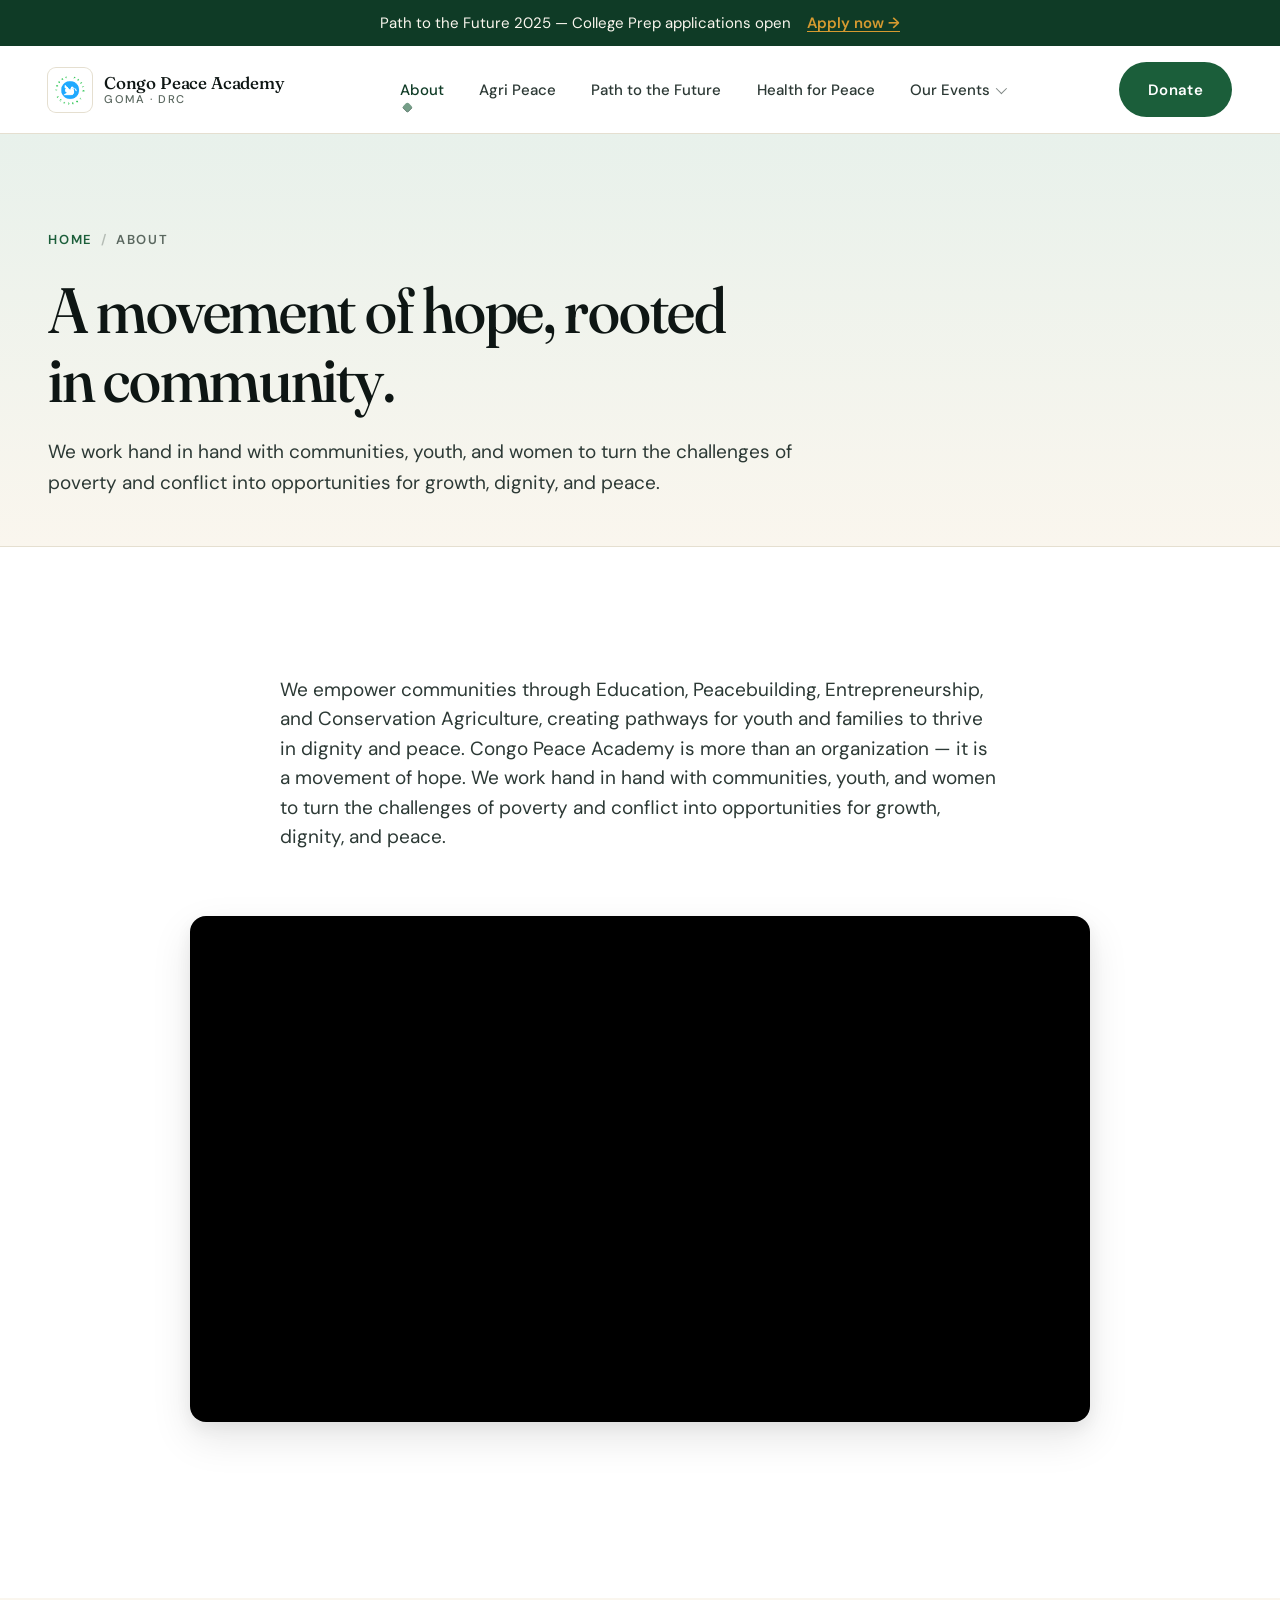
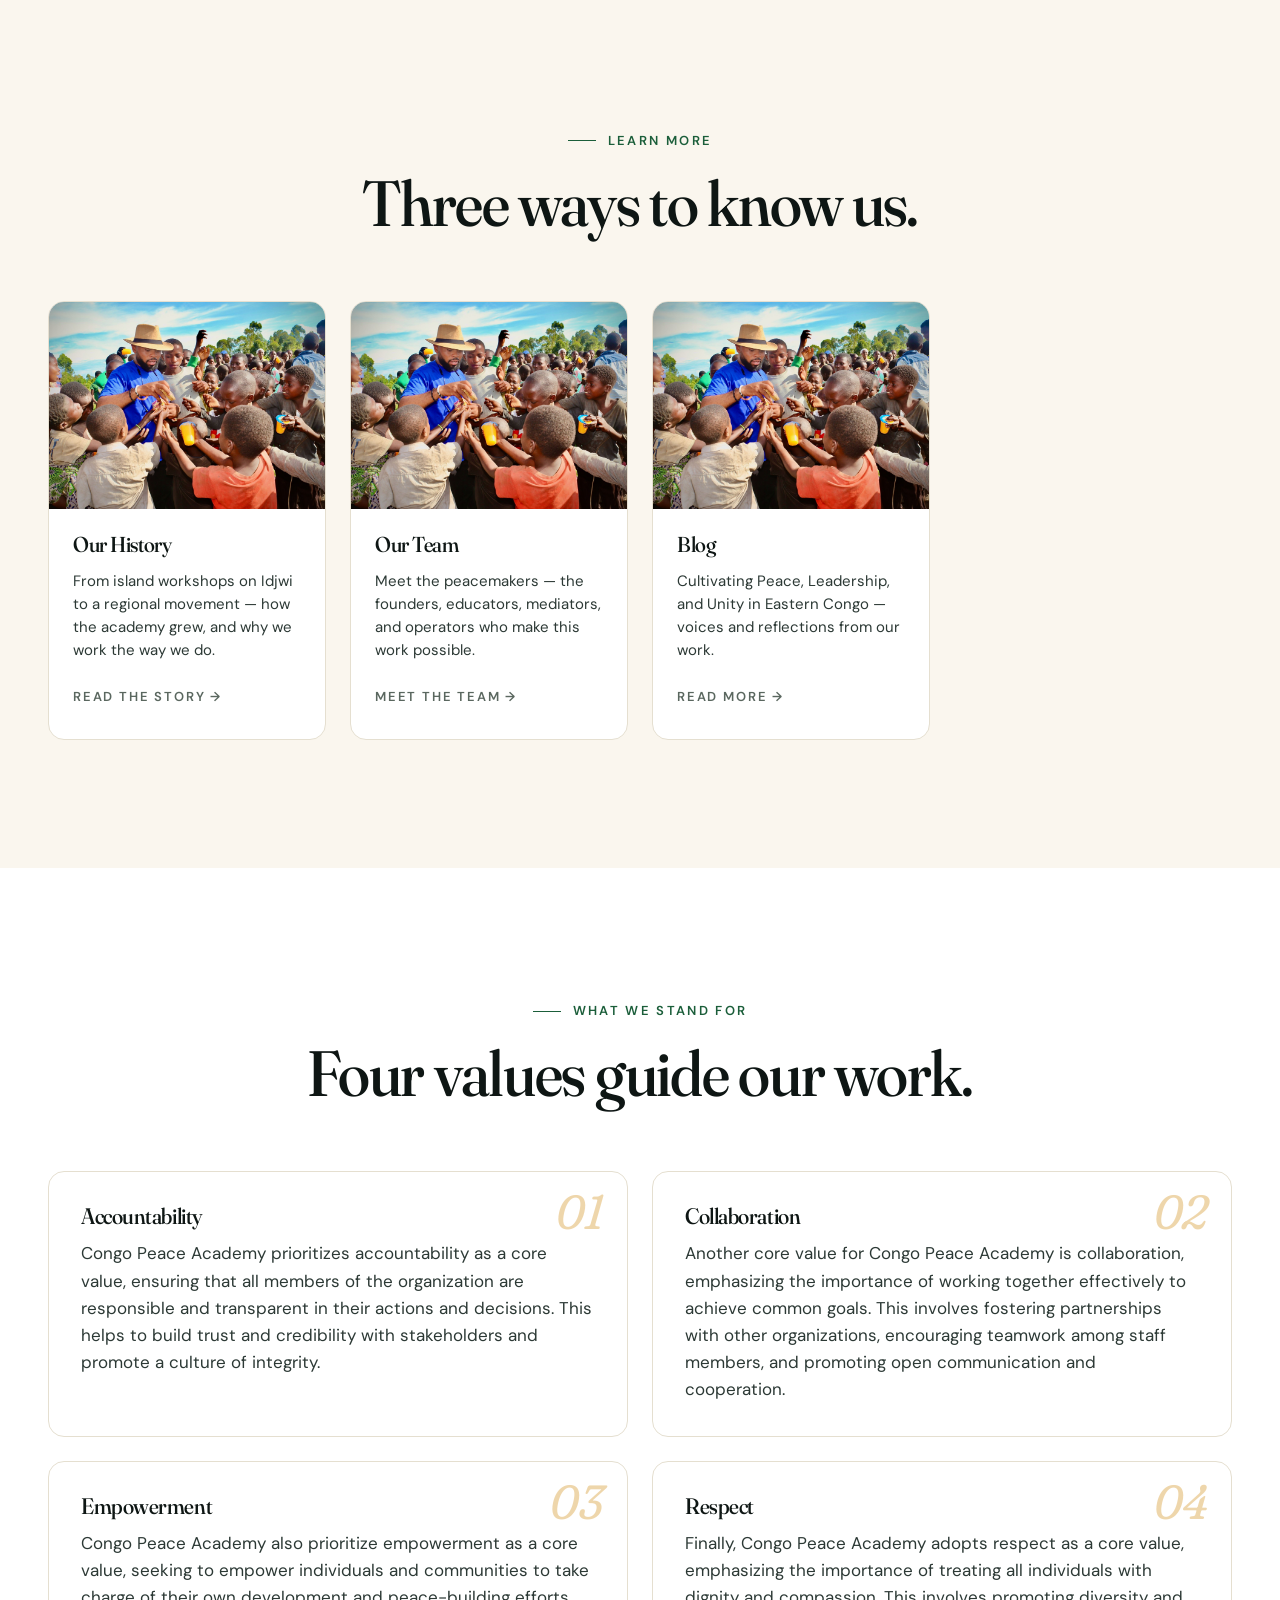
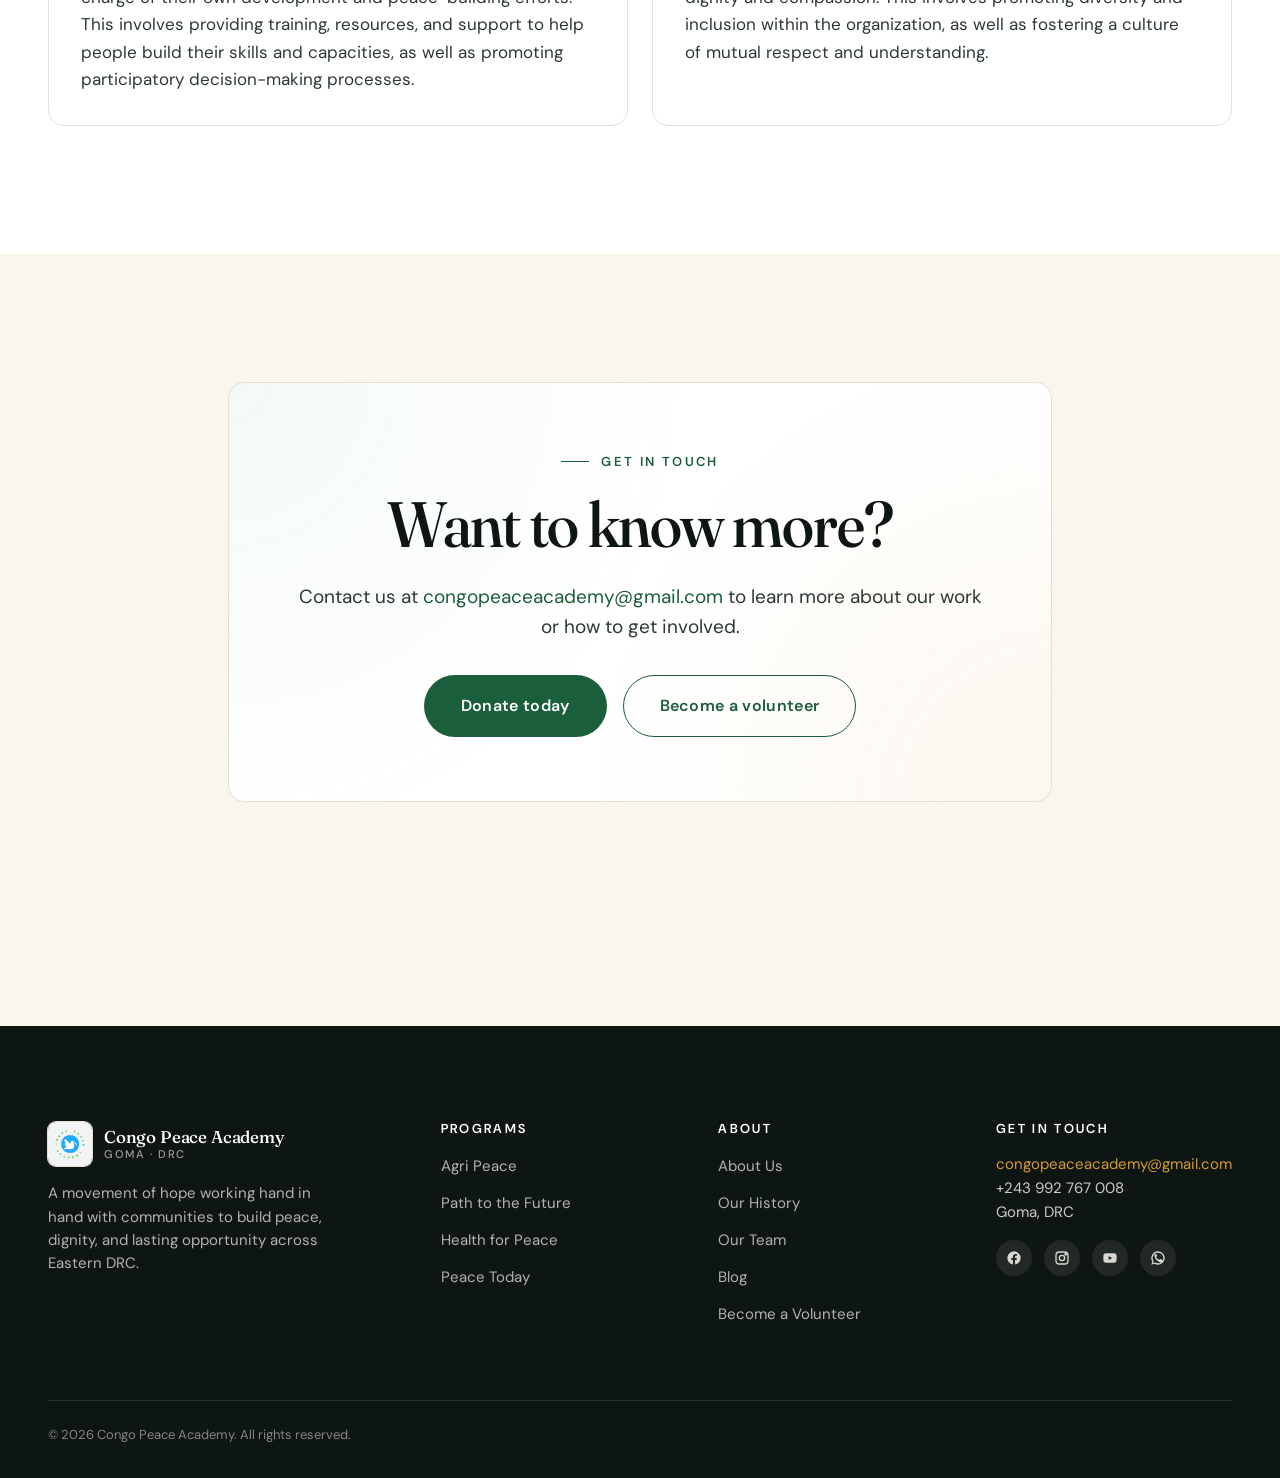
==== commit 99f83e49: "Favicon to real logo, hero is now top-anchored (cannot overlap header), stronger mobile padding" ====
--- a/about/index.html
+++ b/about/index.html
@@ -12,7 +12,7 @@
   <link href="https://fonts.googleapis.com/css2?family=Fraunces:ital,opsz,wght,SOFT@0,9..144,300..900,30..100;1,9..144,300..900,30..100&family=DM+Sans:opsz,wght@9..40,400;9..40,500;9..40,600;9..40,700&display=swap" rel="stylesheet" />
 
   <link rel="stylesheet" href="../assets/css/style.css" />
-  <link rel="icon" type="image/svg+xml" href="../assets/images/favicon.svg" />
+  <link rel="icon" type="image/png" href="../assets/images/logo.png" />
 </head>
 <body>
 
--- a/assets/css/style.css
+++ b/assets/css/style.css
@@ -1876,181 +1876,289 @@
 /* Keep the original inner padding — flex-end already anchors content to the
    bottom; tall hero ensures the title clears the transparent header above. */
 
-/* =====================================================================
-   MOBILE FIXES — header, slide-in menu, hero, buttons
+
+
+/* =====================================================================
+   MOBILE PASS — comprehensive cleanup
+   Hierarchy of overrides comes after every earlier rule on purpose so
+   we don't fight specificity. Mobile = <=1024px; phone = <=720px.
    ===================================================================== */
 @media (max-width: 1024px) {
-  /* Hide the Donate button in the header on mobile — it's in the menu and
-     the announcement banner. Keeping it caused right-side overflow. */
-  .nav-actions { display: none; }
-
-  /* Tighter header padding + smaller brand on mobile */
-  .nav { padding: 0.7rem 0; gap: var(--space-3); }
+  /* CRITICAL: kill backdrop-filter on the header on mobile because it creates
+     a containing block that traps position:fixed descendants — that was why
+     the menu panel was stuck inside the header band. */
+  .site-header {
+    backdrop-filter: none !important;
+    -webkit-backdrop-filter: none !important;
+  }
+  /* Hide desktop Donate; the mobile menu has one at the bottom */
+  .nav-actions { display: none !important; }
+
+  /* Tighter header so things never clip */
+  .nav { padding: 0.6rem 0; gap: var(--space-3); }
   .site-header .container { padding-left: var(--space-4); padding-right: var(--space-4); }
-  .brand-mark-img { width: 38px; height: 38px; }
-  .brand { font-size: 1rem; gap: var(--space-2); }
+  .brand-mark-img { width: 36px; height: 36px; }
+  .brand { font-size: 0.95rem; gap: 0.6rem; }
   .brand-text-sub { font-size: 0.62rem; letter-spacing: 0.12em; }
 
-  /* Hamburger sits above the slide-in panel so user can close it */
-  .nav-toggle {
-    position: relative;
-    z-index: 1200;
-    margin-left: auto;
-  }
-
-  /* Slide-in panel: full width on small, capped on tablet, always on top */
+  /* ----- FULL-SCREEN MOBILE MENU ----- */
   .nav-list {
-    z-index: 1100;
-    width: 100vw;
-    max-width: 420px;
-    padding: calc(82px + var(--space-5)) var(--space-6) var(--space-7);
-    box-shadow: -18px 0 50px -20px rgba(15,22,20,0.35);
-  }
-
-  /* Backdrop behind the slide-in panel */
-  .nav-list[data-open="true"]::before {
-    content: '';
-    position: fixed;
-    inset: 0;
-    background: rgba(15,22,20,0.45);
-    z-index: -1;
-    /* This sits in the panel's stacking context. To dim the rest of the
-       page we use body[data-nav-open] instead — set below in JS. */
-  }
-  body[data-nav-open="true"]::after {
-    content: '';
-    position: fixed;
-    inset: 0;
-    background: rgba(15,22,20,0.45);
-    z-index: 1090;
-    pointer-events: none;
-  }
-
-  /* Donate CTA inside the slide-in menu */
-  .nav-list .nav-donate {
-    list-style: none;
-    margin-top: var(--space-4);
-    padding-top: var(--space-4);
-    border-top: 1px solid var(--border);
-  }
-  .nav-list .nav-donate .btn {
-    display: block;
-    text-align: center;
-    width: 100%;
-  }
-
-  /* On the cinematic-hero page, when the nav is open, give it a paper
-     background so the white-on-white text issue is fixed */
-  .hero-page .site-header .nav-list { background: var(--paper); }
-  .hero-page .nav-list .nav-link { color: var(--ink); }
-  .hero-page .nav-list .subnav-link { color: var(--slate-700); }
-}
-
-/* Cinematic hero — mobile spacing tightening so 26,000+ isn't cropped */
-@media (max-width: 720px) {
-  .hero-page .hero-cinematic {
-    min-height: 620px;
-    height: calc(100vh - 50px);
-  }
-  .hero-cinematic-inner {
-    padding: var(--space-7) 0 var(--space-7);
-  }
-  .hero-cinematic-title {
-    font-size: clamp(2rem, 8vw, 2.6rem);
-    line-height: 1.06;
-  }
-  .hero-cinematic-lede {
-    font-size: 1rem;
-    line-height: 1.5;
-  }
-  /* Stack hero buttons full width with breathing room */
-  .hero-cinematic .hero-actions {
+    position: fixed !important;
+    inset: 0 !important;
+    width: 100% !important;
+    max-width: 100% !important;
+    height: 100% !important;
+    margin: 0 !important;
+    padding: 0 !important;
+    background: var(--paper) !important;
+    z-index: 9999 !important;       /* above announcement banner */
     display: flex;
     flex-direction: column;
-    gap: var(--space-3);
-    width: 100%;
-    max-width: 360px;
-  }
-  .hero-cinematic .hero-actions .btn {
-    width: 100%;
-    text-align: center;
-  }
-  .hero-cinematic-stat {
-    margin-top: var(--space-5);
-    padding-top: var(--space-4);
-    flex-direction: column;
-    align-items: flex-start;
-    gap: 2px;
-  }
-  .hero-cinematic-num { font-size: 2rem; }
-  .hero-cinematic-label { font-size: 0.75rem; }
-}
-
-
-/* =====================================================================
-   MOBILE MENU — clean rebuild
-   ===================================================================== */
-@media (max-width: 1024px) {
-  /* Full-screen panel, sliding in from the right */
-  .nav-list {
-    width: 100vw !important;
-    max-width: 100vw !important;
-    height: 100vh;
-    min-height: 100dvh;
-    padding: var(--space-6) var(--space-6) var(--space-7) var(--space-6) !important;
-    background: var(--paper) !important;
-    z-index: 1100;
-    display: flex;
-    flex-direction: column;
-    gap: 0;
     overflow-y: auto;
-  }
-  /* Top row inside the panel: leave room for a close affordance — the
-     existing X icon on the hamburger button is the close */
+    transform: translateX(100%);
+    transition: transform 280ms var(--ease);
+    box-shadow: none;
+    border-left: none;
+  }
+  .nav-list[data-open="true"] { transform: translateX(0) !important; }
+
+  /* Sticky top bar inside the panel — leaves room for the X (hamburger) button
+     that sits OVER the panel at the top right of the viewport */
   .nav-list::before {
     content: '';
     display: block;
+    flex-shrink: 0;
     height: 64px;
-    flex-shrink: 0;
-  }
+    background: var(--paper);
+    border-bottom: 1px solid var(--border-soft);
+    position: sticky;
+    top: 0;
+    z-index: 2;
+  }
+
+  /* The hamburger / X — always on top of everything */
+  .nav-toggle {
+    position: relative;
+    z-index: 10000 !important;
+    width: 44px;
+    height: 44px;
+    margin-left: auto;
+  }
+  /* When the panel is open, make the hamburger X explicitly visible on white */
+  .nav-toggle[aria-expanded="true"] {
+    background: transparent;
+  }
+  .nav-toggle[aria-expanded="true"] .nav-toggle-bar::before,
+  .nav-toggle[aria-expanded="true"] .nav-toggle-bar::after {
+    background: var(--ink);
+  }
+
+  /* Nav items: editorial scale, with full-width divider lines */
   .nav-item {
-    padding: 0;
+    width: 100%;
     border-bottom: 1px solid var(--border-soft);
+    padding: 0 var(--space-6);
+    background: var(--paper);
   }
   .nav-link {
-    font-family: var(--font-display);
-    font-weight: 400;
-    font-size: 1.6rem !important;
+    font-family: var(--font-display) !important;
+    font-weight: 400 !important;
+    font-size: 1.55rem !important;
     line-height: 1.2;
     color: var(--ink) !important;
     padding: 1.05rem 0 !important;
+    width: 100%;
+    display: block;
   }
   .subnav {
+    position: static !important;
+    opacity: 1 !important;
+    visibility: visible !important;
+    transform: none !important;
+    box-shadow: none !important;
+    background: transparent !important;
     padding: 0 0 var(--space-3) var(--space-3) !important;
+    border: none !important;
   }
   .subnav-link {
-    font-size: 0.98rem !important;
+    font-family: var(--font-body) !important;
+    font-size: 1rem !important;
+    font-weight: 500 !important;
     color: var(--slate-700) !important;
     padding: 0.45rem 0 !important;
   }
+  .nav-item.has-sub > .nav-link::after { display: none !important; }
+
+  /* Donate pinned at bottom */
   .nav-donate {
-    margin-top: auto;          /* pin to bottom of the flex column */
-    padding-top: var(--space-5) !important;
+    margin-top: auto !important;
+    padding: var(--space-5) var(--space-6) var(--space-6) !important;
+    border-top: 1px solid var(--border-soft) !important;
     border-bottom: none !important;
+    background: var(--paper);
   }
   .nav-donate .btn {
+    display: block;
     width: 100%;
     text-align: center;
-    padding: 0.95rem 1.5rem;
+    padding: 1rem 1.5rem;
     font-size: 1rem;
   }
 
-  /* Hamburger sits above panel so users can tap to close */
-  .nav-toggle {
-    position: relative;
-    z-index: 1200;
-    width: 44px;
-    height: 44px;
-  }
-  .nav-toggle[aria-expanded="true"] .nav-toggle-bar { background: transparent; }
-}
+  /* Kill any earlier ::after backdrop — the panel is its own backdrop */
+  body[data-nav-open="true"]::after { display: none !important; }
+}
+
+/* =====================================================================
+   PHONE (<=720px) — banner spacing + hero polish
+   ===================================================================== */
+@media (max-width: 720px) {
+  /* Announcement banner: compact, two lines max, no awkward wrapping */
+  .banner { padding: 0.5rem 0; }
+  .banner-content {
+    flex-wrap: wrap;
+    gap: 0.25rem 0.5rem !important;
+    justify-content: center;
+    text-align: center;
+  }
+  .banner-content > span,
+  .banner-content > a {
+    font-size: 0.8rem !important;
+    line-height: 1.35;
+  }
+
+  /* Hero: lighter tint, fully covering video, comfortable content spacing */
+  .hero-page .hero-cinematic {
+    margin-top: -64px;
+    height: auto !important;
+    min-height: 100dvh !important;
+    max-height: none !important;
+  }
+  .hero-bg-tint {
+    background: linear-gradient(180deg,
+      rgba(15, 59, 38, 0.55) 0%,
+      rgba(15, 59, 38, 0.30) 35%,
+      rgba(14, 22, 20, 0.65) 100%) !important;
+  }
+  /* Video: 16:9 sized to cover portrait viewport with no letterboxing */
+  .hero-bg-video {
+    top: 50% !important;
+    left: 50% !important;
+    width: 177.78vh !important;
+    min-width: 100vw !important;
+    height: 100vh !important;
+    min-height: 56.25vw !important;
+    transform: translate(-50%, -50%) scale(1.15) !important;
+  }
+
+  .hero-cinematic-inner {
+    padding: calc(64px + var(--space-6)) 0 var(--space-7) !important;
+    max-width: 100%;
+  }
+  .hero-cinematic-title {
+    font-size: clamp(1.9rem, 8vw, 2.5rem) !important;
+    line-height: 1.08 !important;
+  }
+  .hero-cinematic-lede {
+    font-size: 1rem !important;
+    line-height: 1.5 !important;
+    max-width: 100%;
+  }
+  .hero-actions {
+    display: flex !important;
+    flex-direction: column !important;
+    gap: var(--space-3) !important;
+    width: 100%;
+    max-width: 360px;
+  }
+  .hero-actions .btn {
+    width: 100% !important;
+    text-align: center;
+    padding: 0.92rem 1.5rem !important;
+    font-size: 0.98rem !important;
+  }
+  .hero-cinematic-stat {
+    flex-direction: column !important;
+    align-items: flex-start !important;
+    gap: 2px !important;
+    padding-top: var(--space-4) !important;
+    margin-top: var(--space-5) !important;
+  }
+  .hero-cinematic-num { font-size: 2rem !important; }
+  .hero-cinematic-label { font-size: 0.72rem !important; }
+}
+
+/* =====================================================================
+   DESKTOP: hide the in-menu .nav-donate (it's only for mobile);
+   the .nav-actions Donate at the right end handles desktop.
+   ===================================================================== */
+@media (min-width: 1025px) {
+  .nav-donate { display: none !important; }
+}
+
+/* =====================================================================
+   HERO — darker overlay so text always pops; safer minimum-height behavior
+   at every zoom level (was overlapping the banner at some zoom percentages)
+   ===================================================================== */
+.hero-bg-tint {
+  background:
+    linear-gradient(180deg,
+      rgba(15, 59, 38, 0.65) 0%,
+      rgba(14, 22, 20, 0.45) 35%,
+      rgba(14, 22, 20, 0.80) 100%) !important;
+}
+.hero-cinematic-title,
+.hero-cinematic-lede {
+  text-shadow: 0 2px 30px rgba(0, 0, 0, 0.35);
+}
+
+/* Don't shrink below content height — prevents banner/title overlap at zoom */
+.hero-page .hero-cinematic {
+  min-height: max(720px, 100vh - 50px);
+}
+
+/* Mobile: side padding so words never touch the screen edges */
+@media (max-width: 720px) {
+  .hero-cinematic-inner {
+    padding-left: var(--space-5) !important;
+    padding-right: var(--space-5) !important;
+  }
+  .hero-cinematic-stat,
+  .hero-cinematic-title,
+  .hero-cinematic-lede,
+  .hero-actions,
+  .eyebrow-light {
+    padding-left: 0;
+    padding-right: 0;
+  }
+  .hero-page .hero-cinematic {
+    min-height: 100dvh;
+  }
+}
+
+/* =====================================================================
+   HERO ROCK-SOLID LAYOUT — top-anchored content, no possible header overlap
+   ===================================================================== */
+.hero-page .hero-cinematic {
+  align-items: flex-start !important;
+  padding-top: 130px !important;
+  padding-bottom: var(--space-7) !important;
+  min-height: max(720px, 100vh - 50px) !important;
+}
+.hero-page .hero-cinematic-inner {
+  padding-top: 0 !important;
+  padding-bottom: 0 !important;
+}
+
+@media (max-width: 720px) {
+  .hero-page .hero-cinematic {
+    padding-top: 90px !important;
+    padding-bottom: var(--space-6) !important;
+    align-items: flex-start !important;
+  }
+  /* Stronger side padding on the hero content on phone */
+  .hero-page .hero-cinematic .container.hero-cinematic-inner {
+    padding-left: 22px !important;
+    padding-right: 22px !important;
+  }
+}
